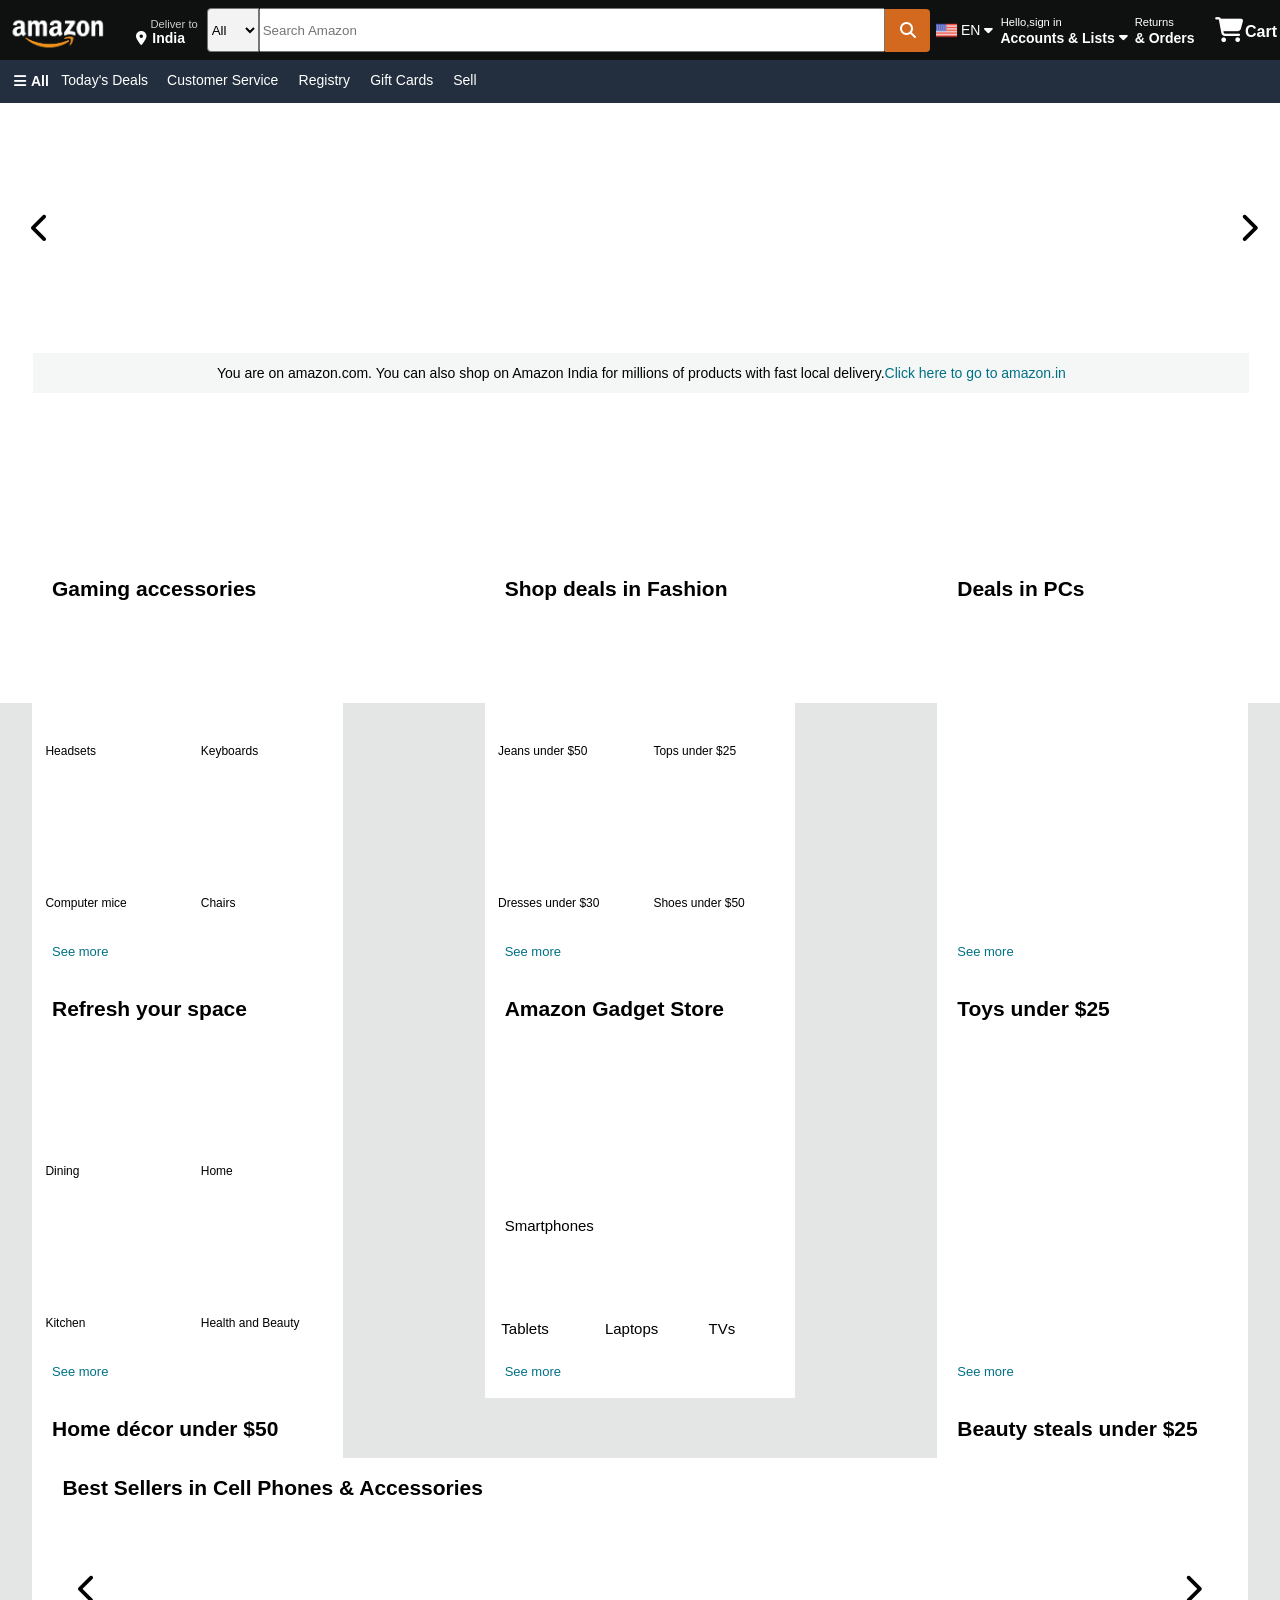
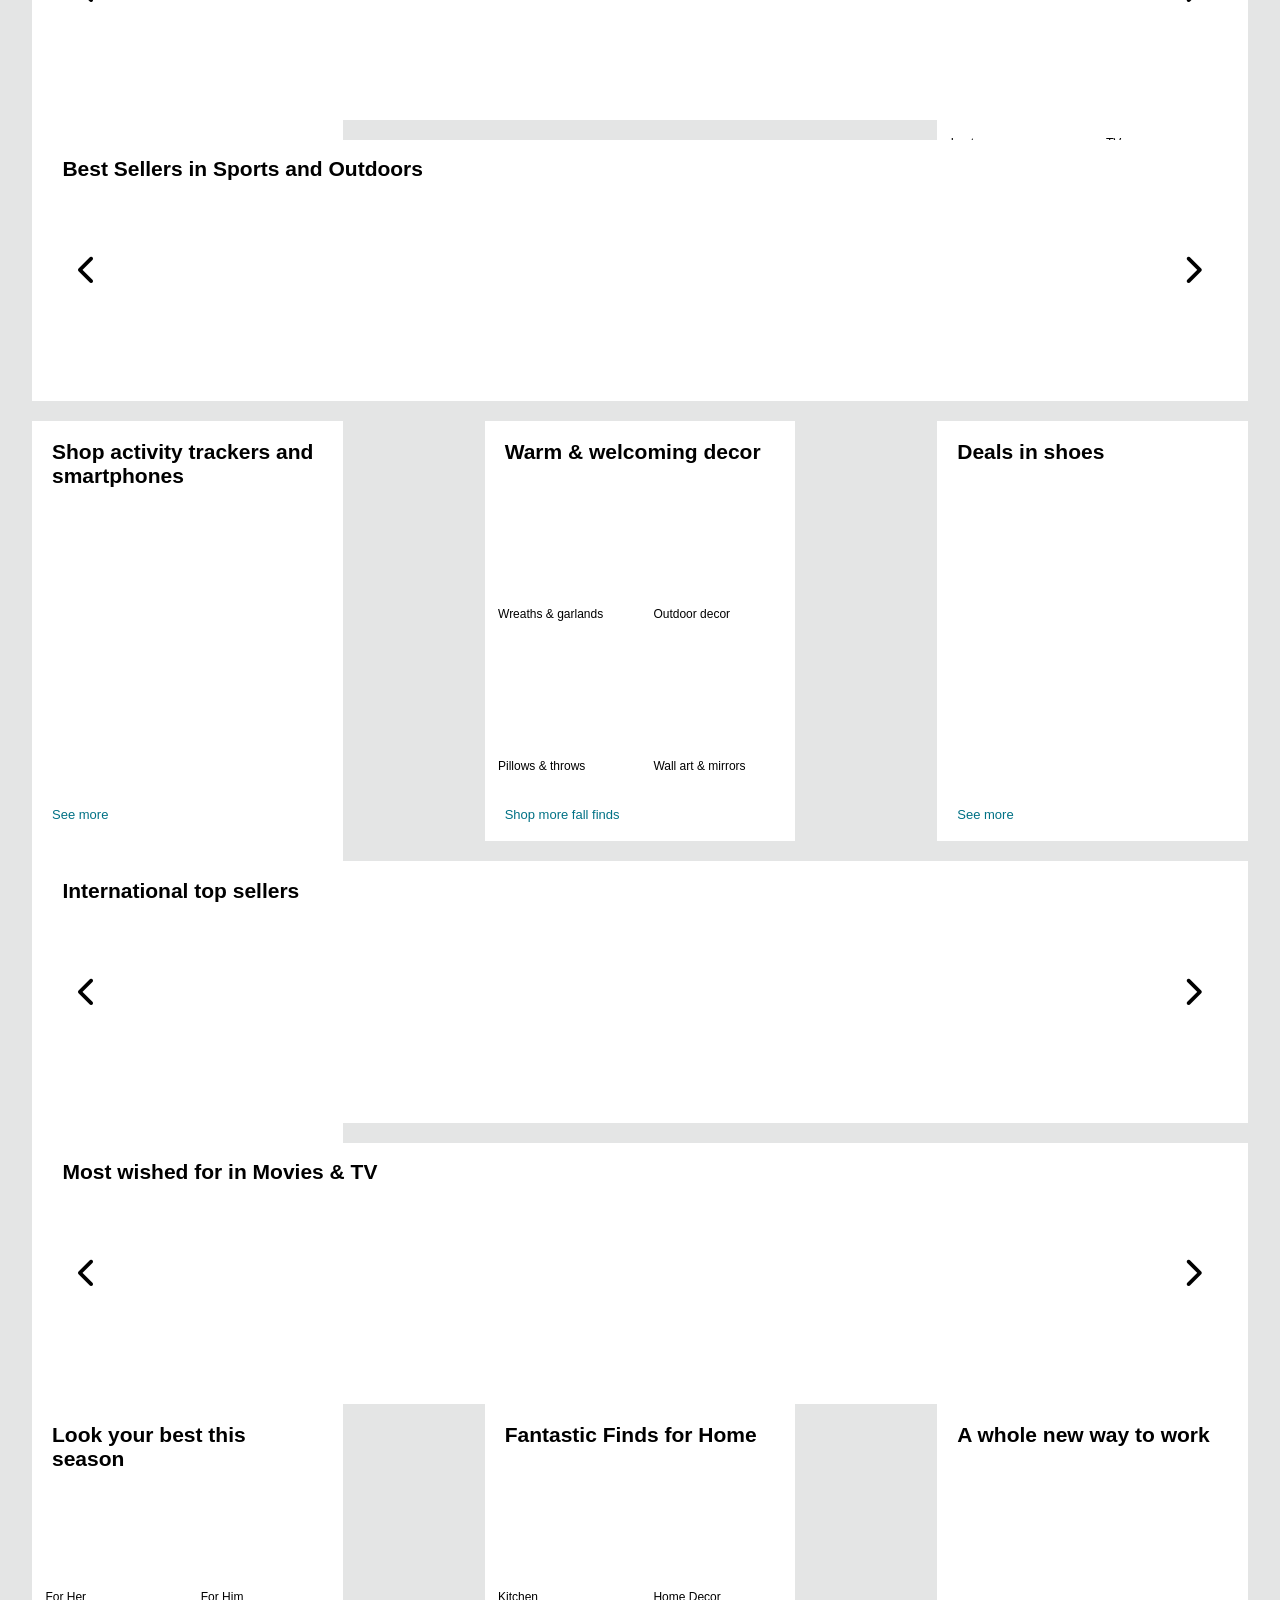
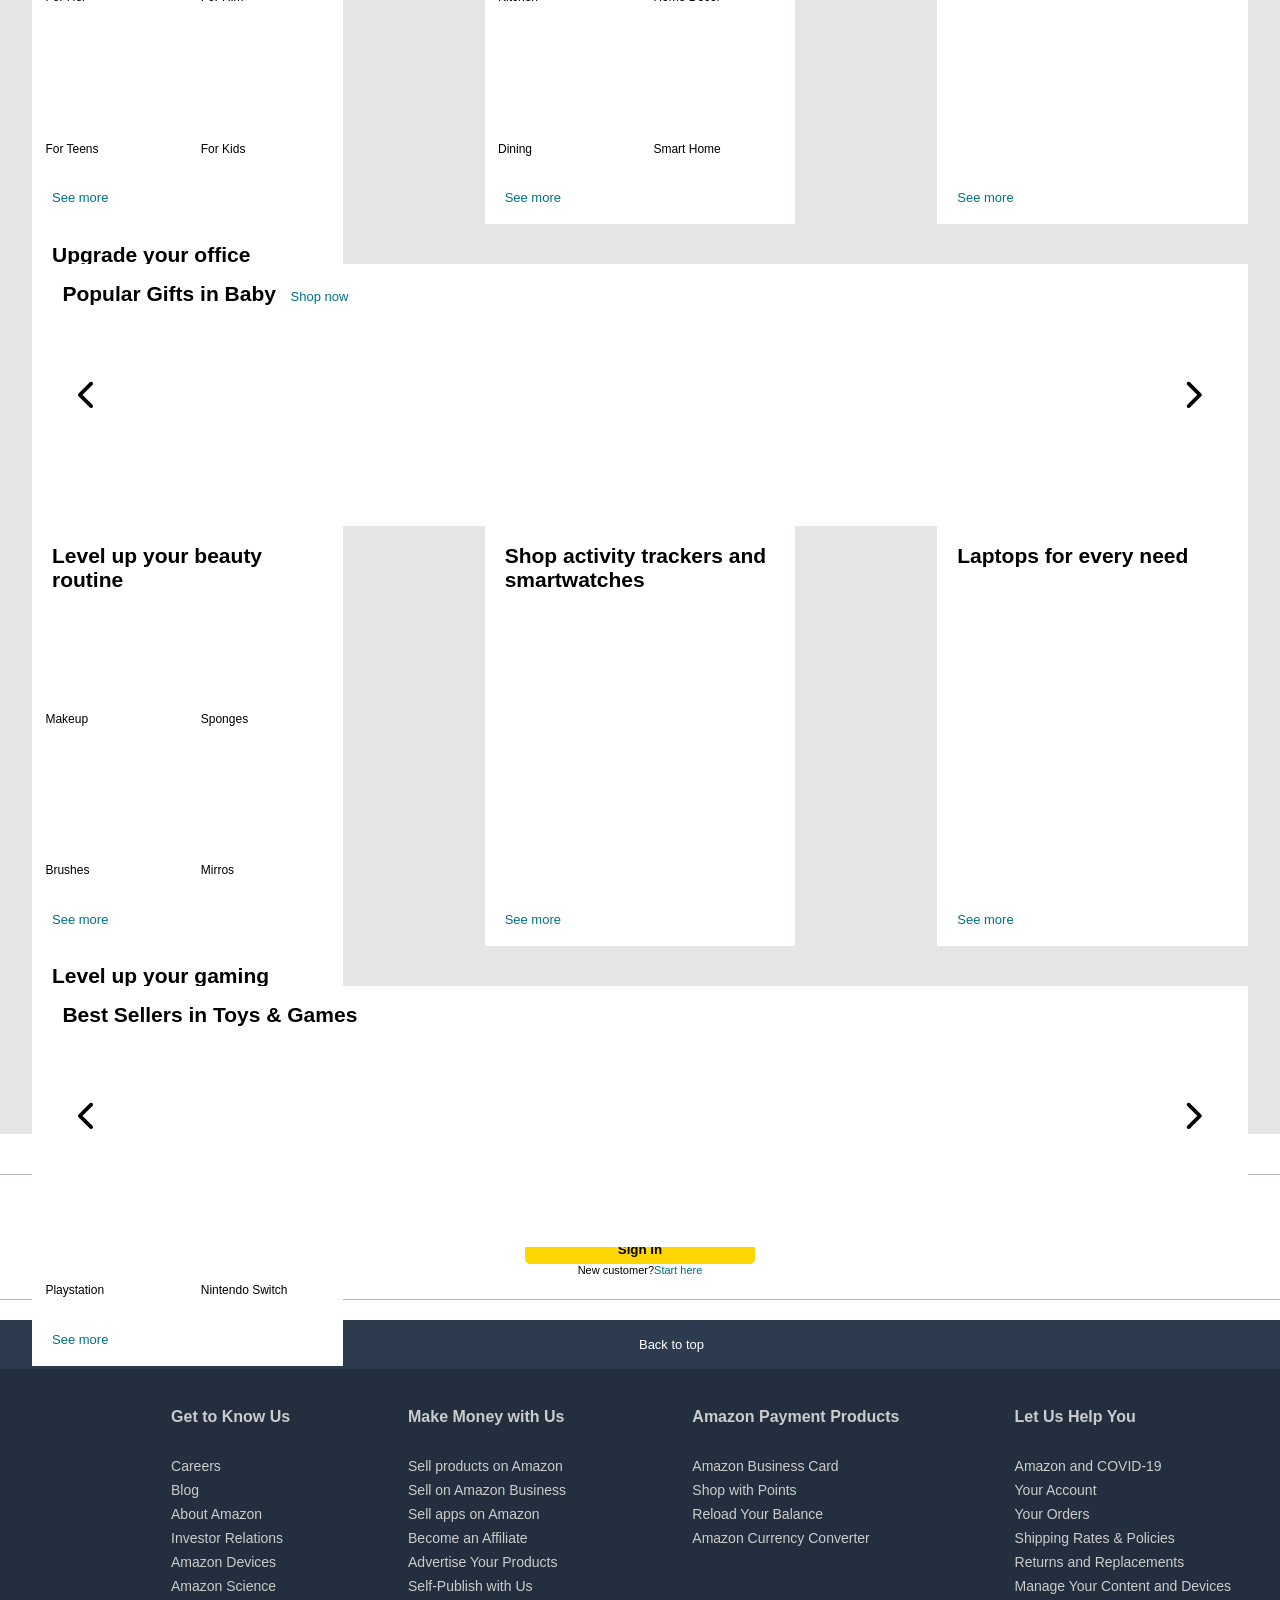
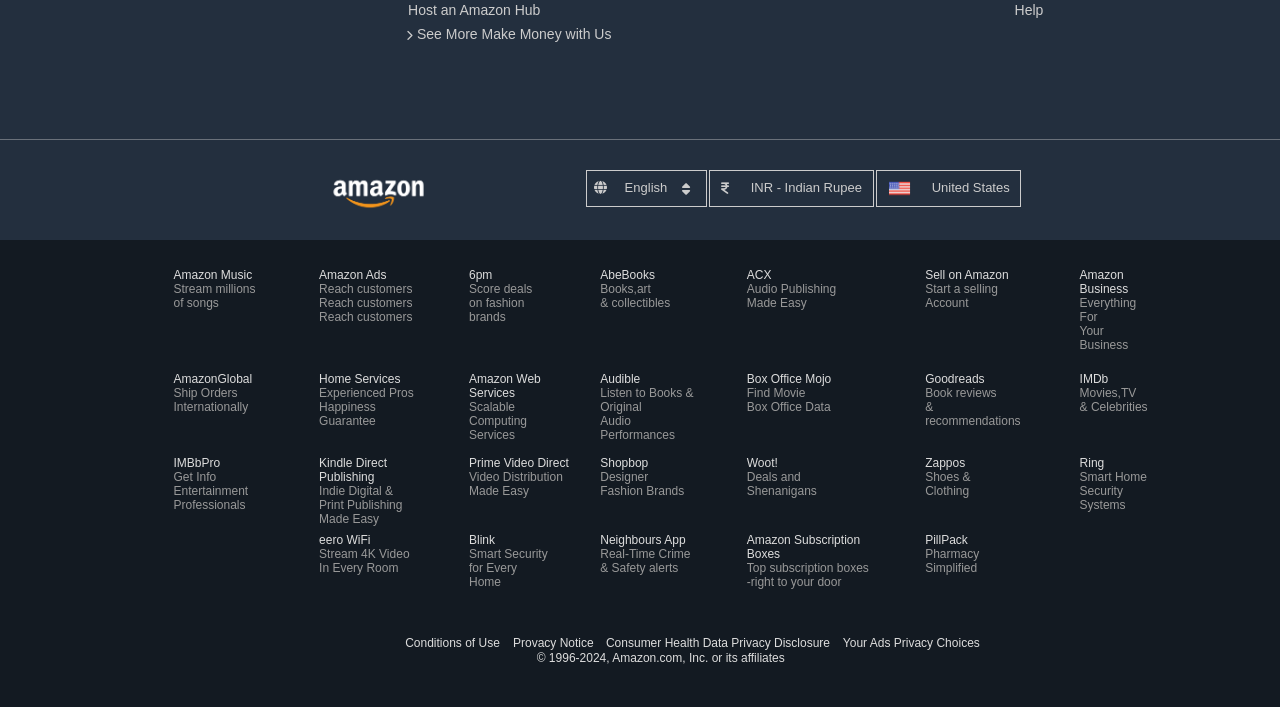
==== index.html @ 40ff7e22 "Add files via upload Try adding product images, of your choice based on the category for the CAROUSE" ====
<!DOCTYPE html>
<html lang="en">
<head>
    <meta charset="UTF-8">
    <meta name="viewport" content="width=device-width, initial-scale=1.0">
    <link rel="stylesheet" href="https://cdnjs.cloudflare.com/ajax/libs/font-awesome/6.5.2/css/all.min.css" integrity="sha512-SnH5WK+bZxgPHs44uWIX+LLJAJ9/2PkPKZ5QiAj6Ta86w+fsb2TkcmfRyVX3pBnMFcV7oQPJkl9QevSCWr3W6A==" crossorigin="anonymous" referrerpolicy="no-referrer" />
    <link rel = 'stylesheet' href = 'style.css'>
    <title>Amazon.com</title>
</head>
<body >

    <div class = navbar>
        <div class = 'nav-logo border'>
            <div class="logo"></div>
        </div>
        <div class="nav-location border">
            <div class="location">
                <div class="address1">
                    <p>Deliver to</p>
                </div>
                <div class="address2">
                    <i class="fa-solid fa-location-dot"></i>
                    <p id = 'ind'>India</p>
                </div>
            </div>
        </div>
        <div class="nav-search">
            <div class="nav-search-hover">
                <select>
                    <option>All</option>
                    <i class="fa-solid fa-caret-down"></i>
                </select>
                <input placeholder = 'Search Amazon'>
                <div class="search-icon">
                    <i class="fa-solid fa-magnifying-glass"></i>
                </div>        
            </div>
        </div>

        <div class="nav-tools">
                <div class="nav-line2 border">
                    <div class="US-flag"></div>
                    <p>EN</p>
                    <i class="fa-solid fa-caret-down"></i>
                </div>
        </div>

        <div class="nav-link-account border">
            <div class="nav-link-accountline1">Hello,sign in</div>
            <div class="nav-link-accountline2">
                <p id = 'account'>Accounts & Lists</p>
                <i class="fa-solid fa-caret-down"></i>
            </div>
        </div>
        <div class="nav-orders border">
            <div class="nav-orders-line1">Returns</div>
            <div class="nav-orders-line2">& Orders</div>
        </div>
        <div class="nav-cart border">
            <i class="fa-solid fa-cart-shopping"></i>
            <div class="nav-cart-line2">Cart</div>
        </div>
    </div>
    <div class="nav-shop">
        <div class="nav-main"></div>
        <div class="nav-hamburger-menu border">
            <i class="fa-solid fa-bars" style="color: #ffffff;"></i>
            <p id = 'hamburger-all'>All</p>
        </div>
        <div class="nav-xshop">
            <div class="nav-a border">Today's Deals</div>
            <div class="nav-a1 border">Customer Service</div>
            <div class="nav-a2 border">Registry</div>
            <div class="nav-a3 border">Gift Cards</div>
            <div class="nav-a4 border">Sell</div>
        </div>
    </div>
    <div class="cover-image">
        <div class="next-previous-icon">
            <div class="a-carousel-goto-prevpage">
                <i class="fa-solid fa-chevron-left"></i>
            </div>
            <div class="a-carousel-goto-nextpage">
                <i class="fa-solid fa-chevron-right"></i>
            </div>
        </div>
        <div class="desktop-banner">
            <p>You are on amazon.com. You can also shop on Amazon India for millions of products with fast local delivery. </p> <a>Click here to go to amazon.in</a>
        </div>
    </div>
    <div class="body-color"></div>
    <div class="gw-layout">

<!-- gw-card-layout -->

        <div class="gw-card-layout">
            <div class="card-instance">
                <div class="box-heading">Gaming accessories</div>
                <div class="card-pictures-combo">
                    <div class="card-pic-combo">
                        <div class="card1-A-pic1"></div>
                        <p class = 'pic-size'>Headsets</p>
                    </div>
                    <div class="card-pic-combo">
                        <div class="card1-A-pic2"></div>
                        <p class = 'pic-size'>Keyboards</p>
                    </div>
                    <div class="card-pic-combo">
                        <div class="card1-A-pic3"></div>
                        <p class = 'pic-size'>Computer mice</p>
                    </div>
                    <div class="card-pic-combo">
                        <div class="card1-A-pic4"></div>
                        <p class = 'pic-size'>Chairs</p>
                    </div>
                </div>
                <a class = 'shop-now'>See more</a>
            </div>
            <div class="card-instance">
                <div class="box-heading">Shop deals in Fashion</div>
                <div class="card-pictures-combo">
                    <div class="card-pic-combo">
                        <div class="card1-B-pic1"></div>
                        <p class='pic-size'>Jeans under $50</p>
                    </div>
                    <div class="card-pic-combo">
                        <div class="card1-B-pic2"></div>
                        <p class='pic-size'>Tops under $25</p>
                    </div>
                    <div class="card-pic-combo">
                        <div class="card1-B-pic3"></div>
                        <p class='pic-size'>Dresses under $30</p>
                    </div>
                    <div class="card-pic-combo">
                        <div class="card1-B-pic4"></div>
                        <p class='pic-size'>Shoes under $50</p>
                    </div>
                </div>
                <a class = 'shop-now'>See more</a>
            </div>
            <div class="card-instance">
                <div class="box-heading">Deals in PCs</div>
                <div class="card1-C-pic"></div>
                <a class = 'shop-now'>See more</a>
            </div>
            <div class="card-instance">
                <div class="box-heading">Refresh your space</div>
                <div class="card-pictures-combo">
                    <div class="card-pic-combo">
                        <div class="card1-D-pic1"></div>
                        <p class = 'pic-size'>Dining</p>
                    </div>
                    <div class="card-pic-combo">
                        <div class="card1-D-pic2"></div>
                        <p class = 'pic-size'>Home</p>
                    </div>
                    <div class="card-pic-combo">
                        <div class="card1-D-pic3"></div>
                        <p class = 'pic-size'>Kitchen</p>
                    </div>
                    <div class="card-pic-combo">
                        <div class="card1-D-pic4"></div>
                        <p class = 'pic-size'>Health and Beauty</p>
                    </div>
                </div>
                <a class = 'shop-now'>See more</a>
            </div>
            <div class="card-instance">
                <div class="box-heading">Amazon Gadget Store</div>
                <div class="card-pictures-combo">
                    <div class="card-pic-combo-S">
                        <div class="card1-E-pic1"></div>
                        <p style="font-size: 15px;">Smartphones</p>
                    </div>
                    <div class="card-pic-combo-s">
                        <div class="card1-E-pic2"></div>
                        <p style="font-size: 15px;">Tablets</p>
                    </div>
                    <div class="card-pic-combo-s">
                        <div class="card1-E-pic3"></div>
                        <p style="font-size: 15px;">Laptops</p>
                    </div>
                    <div class="card-pic-combo-s">
                        <div class="card1-E-pic4"></div>
                        <p style="font-size: 15px;">TVs</p>
                    </div>
                </div>
                <a class = 'shop-now'>See more</a>
            </div>
            <div class="card-instance">
                <div class="box-heading">Toys under $25</div>
                <div class="card1-F-pic"></div>
                <a class = 'shop-now'>See more</a>
            </div>
            <div class="card-instance">
                <div class="box-heading">Home décor under $50</div>
                <div class="card1-G-pic"></div>
                <a class = 'shop-now'>See more</a>
            </div>
            <div class="card-instance">
                <div class="box-heading">Beauty steals under $25</div>
                <div class="card-pictures-combo">
                    <div class="card-pic-combo">
                        <div class="card1-H-pic1"></div>
                        <p class = 'pic-size'>Smartphones</p>
                    </div>
                    <div class="card-pic-combo">
                        <div class="card1-H-pic2"></div>
                        <p class = 'pic-size'>Tablets</p>
                    </div>
                    <div class="card-pic-combo">
                        <div class="card1-H-pic3"></div>
                        <p class = 'pic-size'>Laptops</p>
                    </div>
                    <div class="card-pic-combo">
                        <div class="card1-H-pic4"></div>
                        <p class = 'pic-size'>TVs</p>
                    </div>
                </div>
                <a class = 'shop-now'>See more</a>
            </div>
        </div>
<!-- carousel-1 -->
        <div class="carousel-spacing">
            <div class="carousel">
                <i class="carousel-left fa-solid fa-chevron-left"></i>
                <i class="carousel-right fa-solid fa-chevron-right"></i>
                <div class="carousel-topic">Best Sellers in Cell Phones & Accessories</div>
                <div class="carousel-options">
                    <div class="c1-prod1"></div>
                    <div class="c1-prod2"></div>
                    <div class="c1-prod3"></div>
                    <div class="c1-prod4"></div>
                    <div class="c1-prod5"></div>
                </div>
            </div>
        </div>
<!-- carousel-2 -->
        <div class="carousel-spacing">
            <div class="carousel">
                <i class="carousel-left fa-solid fa-chevron-left"></i>
                <i class="carousel-right fa-solid fa-chevron-right"></i>
                <div class="carousel-topic">Best Sellers in Sports and Outdoors</div>
                <div class="carousel-options">
                    <div class="c2-prod1"></div>
                    <div class="c2-prod2"></div>
                    <div class="c2-prod3"></div>
                    <div class="c2-prod4"></div>
                    <div class="c2-prod5"></div>
                </div>
            </div>
        </div>
<!-- gw2-card-layout -->
        <div class="gw2-card-layout">
            <div class="card-instance">
                <div class="box-heading">Shop activity trackers and smartphones</div>
                <div class="card2-A-pic"></div>
                <a class = 'shop-now'>See more</a>
            </div>
            <div class="card-instance">
                <div class="box-heading">Warm & welcoming decor</div>
                <div class="card-pictures-combo">
                    <div class="card-pic-combo">
                        <div class="card2-B-pic1"></div>
                        <p class='pic-size'>Wreaths & garlands</p>
                    </div>
                    <div class="card-pic-combo">
                        <div class="card2-B-pic2"></div>
                        <p class='pic-size'>Outdoor decor</p>
                    </div>
                    <div class="card-pic-combo">
                        <div class="card2-B-pic3"></div>
                        <p class='pic-size'>Pillows & throws</p>
                    </div>
                    <div class="card-pic-combo">
                        <div class="card2-B-pic4"></div>
                        <p class='pic-size'>Wall art & mirrors</p>
                    </div>
                </div>
                <a class = 'shop-now'>Shop more fall finds</a>
            </div>
            <div class="card-instance">
                <div class="box-heading">Deals in shoes</div>
                <div class="card2-C-pic"></div>
                <a class = 'shop-now'>See more</a>
            </div>
            <div class="card-instance">
                <div class="box-heading">Gaming merchandise</div>
                <div class="card-pictures-combo">
                    <div class="card-pic-combo">
                        <div class="card2-D-pic1"></div>
                        <p class = 'pic-size'>Apparel</p>
                    </div>
                    <div class="card-pic-combo">
                        <div class="card2-D-pic2"></div>
                        <p class = 'pic-size'>Hats</p>
                    </div>
                    <div class="card-pic-combo">
                        <div class="card2-D-pic3"></div>
                        <p class = 'pic-size'>Action Figures</p>
                    </div>
                    <div class="card-pic-combo">
                        <div class="card2-D-pic4"></div>
                        <p class = 'pic-size'>Mugs</p>
                    </div>
                </div>
                <a class = 'shop-now'>See more</a>
            </div>
        </div>
<!-- carousel-3 -->
        <div class="carousel-s-spacing">
            <div class="carousel">
                <i class="carousel-left fa-solid fa-chevron-left"></i>
                <i class="carousel-right fa-solid fa-chevron-right"></i>
                <div class="carousel-topic">International top sellers</div>
                <div class="carousel-options">
                    <div class="c3-prod1"></div>
                    <div class="c3-prod2"></div>
                    <div class="c3-prod3"></div>
                    <div class="c3-prod4"></div>
                    <div class="c3-prod5"></div>
                </div>
            </div>
        </div>
<!-- carousel-4 -->
        <div class="carousel-s-spacing">
            <div class="carousel">
                <i class="carousel-left fa-solid fa-chevron-left"></i>
                <i class="carousel-right fa-solid fa-chevron-right"></i>
                <div class="carousel-topic">Most wished for in Movies & TV</div>
                <div class="carousel-options">
                    <div class="c4-prod1"></div>
                    <div class="c4-prod2"></div>
                    <div class="c4-prod3"></div>
                    <div class="c4-prod4"></div>
                    <div class="c4-prod5"></div>
                </div>
            </div>
        </div>
<!-- gw3-card-layout -->
        <div class="gw3-card-layout">
            <div class="card-instance">
                <div class="box-heading">Look your best this season</div>
                <div class="card-pictures-combo">
                    <div class="card-pic-combo">
                        <div class="card3-A-pic1"></div>
                        <p class='pic-size'>For Her</p>
                    </div>
                    <div class="card-pic-combo">
                        <div class="card3-A-pic2"></div>
                        <p class='pic-size'>For Him</p>
                    </div>
                    <div class="card-pic-combo">
                        <div class="card3-A-pic3"></div>
                        <p class='pic-size'>For Teens</p>
                    </div>
                    <div class="card-pic-combo">
                        <div class="card3-A-pic4"></div>
                        <p class='pic-size'>For Kids</p>
                    </div>
                </div>
                <a class = 'shop-now'>See more</a>
            </div>
            <div class="card-instance">
                <div class="box-heading">Fantastic Finds for Home</div>
                <div class="card-pictures-combo">
                    <div class="card-pic-combo">
                        <div class="card3-B-pic1"></div>
                        <p class='pic-size'>Kitchen</p>
                    </div>
                    <div class="card-pic-combo">
                        <div class="card3-B-pic2"></div>
                        <p class='pic-size'>Home Decor</p>
                    </div>
                    <div class="card-pic-combo">
                        <div class="card3-B-pic3"></div>
                        <p class='pic-size'>Dining</p>
                    </div>
                    <div class="card-pic-combo">
                        <div class="card3-B-pic4"></div>
                        <p class='pic-size'>Smart Home</p>
                    </div>
                </div>
                <a class = 'shop-now'>See more</a>
            </div>
            <div class="card-instance">
                <div class="box-heading">A whole new way to work</div>
                <div class="card3-C-pic"></div>
                <a class = 'shop-now'>See more</a>
            </div>
            <div class="card-instance">
                <div class="box-heading">Upgrade your office furniture</div>
                <div class="card3-D-pic"></div>
                <a class = 'shop-now'>See more</a>
            </div>
        </div>
<!-- carousel-5 -->
        <div class="carousel-s-spacing">
            <div class="carousel">
                <i class="carousel-left fa-solid fa-chevron-left"></i>
                <i class="carousel-right fa-solid fa-chevron-right"></i>
                <div class="carousel-topic">
                    <div class="carousel5-topic-combo">
                        <p>Popular Gifts in Baby</p>
                        <a>Shop now</a>
                    </div>
                </div>
                <div class="carousel-options">
                    <div class="c5-prod1"></div>
                    <div class="c5-prod2"></div>
                    <div class="c5-prod3"></div>
                    <div class="c5-prod4"></div>
                    <div class="c5-prod5"></div>
                </div>
            </div>
        </div>
<!-- gw4-card-layout -->
        <div class="gw4-card-layout">
            <div class="card-instance">
                <div class="box-heading">Level up your beauty routine</div>
                <div class="card-pictures-combo">
                    <div class="card-pic-combo">
                        <div class="card4-A-pic1"></div>
                        <p class='pic-size'>Makeup</p>
                    </div>
                    <div class="card-pic-combo">
                        <div class="card4-A-pic2"></div>
                        <p class='pic-size'>Sponges</p>
                    </div>
                    <div class="card-pic-combo">
                        <div class="card4-A-pic3"></div>
                        <p class='pic-size'>Brushes</p>
                    </div>
                    <div class="card-pic-combo">
                        <div class="card4-A-pic4"></div>
                        <p class='pic-size'>Mirros</p>
                    </div>
                </div>
                <a class = 'shop-now'>See more</a>
            </div>
            <div class="card-instance">
                <div class="box-heading">Shop activity trackers and smartwatches</div>
                <div class="card4-B-pic"></div>
                <a class = 'shop-now'>See more</a>
            </div>
            <div class="card-instance">
                <div class="box-heading">Laptops for every need</div>
                <div class="card4-C-pic"></div>
                <a class = 'shop-now'>See more</a>
            </div>
            <div class="card-instance">
                <div class="box-heading">Level up your gaming</div>
                <div class="card-pictures-combo">
                    <div class="card-pic-combo">
                        <div class="card4-D-pic1"></div>
                        <p class='pic-size'>PC Gaming</p>
                    </div>
                    <div class="card-pic-combo">
                        <div class="card4-D-pic2"></div>
                        <p class='pic-size'>Xbox</p>
                    </div>
                    <div class="card-pic-combo">
                        <div class="card4-D-pic3"></div>
                        <p class='pic-size'>Playstation</p>
                    </div>
                    <div class="card-pic-combo">
                        <div class="card4-D-pic4"></div>
                        <p class='pic-size'>Nintendo Switch</p>
                    </div>
                </div>
                <a class = 'shop-now'>See more</a>
            </div>
        </div>
<!-- carousel-6 -->
        <div class="carousel-s-spacing">
            <div class="carousel">
                <i class="carousel-left fa-solid fa-chevron-left"></i>
                <i class="carousel-right fa-solid fa-chevron-right"></i>
                <div class="carousel-topic">Best Sellers in Toys & Games</div>
                <div class="carousel-options">
                    <div class="c6-prod1"></div>
                    <div class="c6-prod2"></div>
                    <div class="c6-prod3"></div>
                    <div class="c6-prod4"></div>
                    <div class="c6-prod5"></div>
                </div>
            </div>
        </div>
    </div>
    <div class="rhf-top-block"></div>
    <div class="rhf-frame">
        <div class="rhf-border">
            <div class="rhf-shoveler"></div>
            <div class="rhf-sign-in-button">
                <p class="rhf-sign-in-title">See personalized recommendations</p>
                <button class = 'rhf-button'>Sign in</button>
                <div class="rhf-sign-in-tooltip">
                    <p>New customer?</p>
                    <a>Start here</a>
                </div>
            </div>
        </div>
    </div>
    <div class="nav-footer">
        <div class="navFooterBackToTopText">Back to top</div>
        <div class="nav-guide-information">
            <div class="navFooterLinkCol" style = "width:137px; height:291.56px;">
                <div class="navFooterColHead">Get to Know Us</div>
                <ul class="nav-guide-list">  
                    <p id = 'nav-guide'>Careers</p>
                    <p id = 'nav-guide'>Blog</p>
                    <p id = 'nav-guide'>About Amazon</p>
                    <p id = 'nav-guide'>Investor Relations</p>
                    <p id = 'nav-guide'>Amazon Devices</p>
                    <p id = 'nav-guide'>Amazon Science</p>
                </ul>
            </div>
            <div class="navFooterColSpacerInner"></div>
            <div class="navFooterLinkCol" style="width:184.31px; height:291.56px;">
                <div class="navFooterColHead">Make Money with Us</div>
                <ul class = "nav-guide-list">
                    <p id = 'nav-guide'>Sell products on Amazon</p>
                    <p id = 'nav-guide'>Sell on Amazon Business</p>
                    <p id = 'nav-guide'>Sell apps on Amazon</p>
                    <p id = 'nav-guide'>Become an Affiliate</p>
                    <p id = 'nav-guide'>Advertise Your Products</p>
                    <p id = 'nav-guide'>Self-Publish with Us</p>
                    <p id = 'nav-guide'>Host an Amazon Hub</p>
                    <p id = 'nav-guide' style="position: relative;right: 2px;"><i class="fa-solid fa-chevron-right" style="font-size: 10.5px;"></i> See More Make Money with Us</p>
                </ul>
            </div>
            <div class="navFooterColSpacerInner"></div>
            <div class="navFooterLinkCol" style="width:222.22px; height:291.56px;">
                <div class="navFooterColHead">Amazon Payment Products</div>
                <ul class = "nav-guide-list">
                    <p id = 'nav-guide'>Amazon Business Card</p>
                    <p id = 'nav-guide'>Shop with Points</p>
                    <p id = 'nav-guide'>Reload Your Balance</p>
                    <p id = 'nav-guide'>Amazon Currency Converter</p>
                </ul>
            </div>
            <div class="navFooterColSpacerInner"></div>
            <div class="navFooterLinkCol" style="width:157.41px; height:291.56px;">
                <div class="navFooterColHead">Let Us Help You</div>
                <ul class = "nav-guide-list">
                    <p id = 'nav-guide'>Amazon and COVID-19</p>
                    <p id = 'nav-guide'>Your Account</p>
                    <p id = 'nav-guide'>Your Orders</p>
                    <p id = 'nav-guide'>Shipping Rates & Policies</p>
                    <p id = 'nav-guide'>Returns and Replacements</p>
                    <p id = 'nav-guide'>Manage Your Content and Devices</p>
                    <p id = 'nav-guide'>Help</p>
                </ul>
            </div>
        </div>
        <div class="navFooterLinkLine">
            <div class="navFooterLinkLine-main">
                <div class = 'nav-logo border'>
                    <div class="logo"></div>
                </div>
                <div class="navFooterLinkLine-combo">
                    <a id = "icp-touch-link-language" style="width: 118.95px;">
                        <i class="fa-solid fa-globe" style="width: 15px; height: 15px;"></i>
                        <p style="width: fit-content;height: 18px;">English</p>
                        <i class="fa-solid fa-sort" style="width: 15.59px; height: 12px;"></i>
                    </a>
                    <a id = "icp-touch-link-cop" style="width: 163.02px;">
                        <i class="fa-solid fa-indian-rupee-sign" style="width: 8.13px; height: 14px;"></i>
                        <p style="width: fit-content; height: 18px;">INR - Indian Rupee</p>
                    </a>
                    <a id = "icp-touch-link-country" style="width: 143.38px;">
                        <div class="US-flag"></div>
                        <p style="width: fit-content; height: 18px;">United States</p>
                    </a>
                </div>
            </div> 
        </div>
        <div class="nav-footer-desc-line">
            <div class="navFooterMoreOnAmazon">
                <table>

                    <tr>
                        <a><td class="navFooterDescItem" style="width: 115.3px; height: 80.95;">
                            
                                <p id = navDescItem-title>Amazon Music</p>
                                <p id = navDescItem-text>Stream millions<br>of songs</p>
                            
                        </a></td> 
                        <td style="width: 30px; height:54.58px"></td>                    
                        <a><td class="navFooterDescItem" style="width: 121.17px; height:80.95px;">
                          
                                <p id = navDescItem-title>Amazon Ads</p>
                                <p id = navDescItem-text>Reach customers<br>Reach customers<br>Reach customers</p>

                        </a></td>  
                        <td style="width: 30px; height:54.58px"></td> 
                        <a><td class="navFooterDescItem" style="width: 102.52px; height: 80.95px;">

                                <p id = navDescItem-title>6pm</p>
                                <p id = navDescItem-text>Score deals<br>on fashion<br>brands</p>
                            
                        </a></td>
                        <td style="width: 30px; height:54.58px"></td>
                        <a><td class="navFooterDescItem" style="width: 117.77px; height: 80.95px;">

                            <p id = navDescItem-title>AbeBooks</p>
                            <p id = navDescItem-text>Books,art<br>& collectibles</p>
                        
                        </a></td>
                        <td style="width: 30px; height:54.58px"></td>
                        <a><td class="navFooterDescItem" style="width: 147.69px; height: 80.95px;">

                            <p id = navDescItem-title>ACX</p>
                            <p id = navDescItem-text>Audio Publishing<br>Made Easy</p>
                        
                        </a></td>
                        <td style="width: 30px; height:54.58px"></td>
                        <a><td class="navFooterDescItem" style="width: 125.61px; height: 80.95px;">

                            <p id = navDescItem-title>Sell on Amazon</p>
                            <p id = navDescItem-text>Start a selling<br>Account</p>
                        
                        </a></td>
                        <td style="width: 30px; height:54.58px"></td>
                        <a><td class="navFooterDescItem" style="width: 89.95px; height: 80.95px;">

                            <p id = navDescItem-title>Amazon Business</p>
                            <p id = navDescItem-text>Everything<br>For<br>Your<br>Business</p>
                        
                        </a></td>
                    </tr>

                    <tr style="width: 1000px; height:5.59px"></tr>

                    <tr>
                        <a><td class="navFooterDescItem" style="width: 115.3px; height: 67.77px;">

                            <p id = navDescItem-title>AmazonGlobal</p>
                            <p id = navDescItem-text>Ship Orders<br>Internationally</p>
                        
                        </a></td>
                        <td style="width: 30px; height:67.77px"></td>
                        <a><td class="navFooterDescItem" style="width: 121.17px; height: 67.77px;">

                            <p id = navDescItem-title>Home Services</p>
                            <p id = navDescItem-text>Experienced Pros<br>Happiness<br>Guarantee</p>
                        
                        </a></td>
                        <td style="width: 30px; height:67.77px"></td>
                        <a><td class="navFooterDescItem" style="width: 102.52px; height: 67.77px;">

                            <p id = navDescItem-title>Amazon Web<br>Services</p>
                            <p id = navDescItem-text>Scalable<br>Computing<br>Services</p>
                        
                        </a></td>
                        <td style="width: 30px; height:67.77px"></td>
                        <a><td class="navFooterDescItem" style="width: 117.77px; height: 67.77px;">

                            <p id = navDescItem-title>Audible</p>
                            <p id = navDescItem-text>Listen to Books &<br>Original<br>Audio<br>Performances</p>
                        
                        </a></td>
                        <td style="width: 30px; height:67.77px"></td>
                        <a><td class="navFooterDescItem" style="width: 147.69px; height: 67.77px;">

                            <p id = navDescItem-title>Box Office Mojo</p>
                            <p id = navDescItem-text>Find Movie<br>Box Office Data</p>
                        
                        </a></td>
                        <td style="width: 30px; height:67.77px"></td>
                        <a><td class="navFooterDescItem" style="width: 125.61px; height: 67.77px;">

                            <p id = navDescItem-title>Goodreads</p>
                            <p id = navDescItem-text>Book reviews<br>&<br>recommendations</p>
                        
                        </a></td>
                        <td style="width: 30px; height:67.77px"></td>
                        <a><td class="navFooterDescItem" style="width: 89.65px; height: 67.77px;">

                            <p id = navDescItem-title>IMDb</p>
                            <p id = navDescItem-text>Movies,TV<br>& Celebrities</p>
                        
                        </a></td>
                    </tr>

                    <tr>
                        <a><td class="navFooterDescItem" style="width: 115.3px; height: 67.77px;">

                            <p id = navDescItem-title>IMBbPro</p>
                            <p id = navDescItem-text>Get Info<br>Entertainment<br>Professionals</p>
                        
                        </a></td>
                        <td style="width: 30px; height:67.77px"></td>
                        <a><td class="navFooterDescItem" style="width: 121.17px; height: 67.77px;">

                            <p id = navDescItem-title>Kindle Direct<br>Publishing</p>
                            <p id = navDescItem-text>Indie Digital &<br>Print Publishing<br>Made Easy</p>
                        
                        </a></td>
                        <td style="width: 30px; height:67.77px"></td>
                        <a><td class="navFooterDescItem" style="width: 102.52px; height: 67.77px;">

                            <p id = navDescItem-title>Prime Video Direct</p>
                            <p id = navDescItem-text>Video Distribution<br>Made Easy</p>
                        
                        </a></td>
                        <td style="width: 30px; height:67.77px"></td>
                        <a><td class="navFooterDescItem" style="width: 117.77px; height: 67.77px;">

                            <p id = navDescItem-title>Shopbop</p>
                            <p id = navDescItem-text>Designer<br>Fashion Brands</p>
                        
                        </a></td>
                        <td style="width: 30px; height:67.77px"></td>
                        <a><td class="navFooterDescItem" style="width: 149.69px; height: 67.77px;">

                            <p id = navDescItem-title>Woot!</p>
                            <p id = navDescItem-text>Deals and<br>Shenanigans</p>
                        
                        </a></td>
                        <td style="width: 30px; height:67.77px"></td>
                        <a><td class="navFooterDescItem" style="width: 125.61px; height: 67.77px;">

                            <p id = navDescItem-title>Zappos</p>
                            <p id = navDescItem-text>Shoes &<br>Clothing</p>
                        
                        </a></td>
                        <td style="width: 30px; height:67.77px"></td>
                        <a><td class="navFooterDescItem" style="width:89.95px; height: 67.77px;">

                            <p id = navDescItem-title>Ring</p>
                            <p id = navDescItem-text>Smart Home<br>Security<br>Systems</p>
                        
                        </a></td>
                    </tr>

                    <tr>
                        <td style="width:115.3px; height: 54.68px;"></td>
                        <td style="width:30px; height: 54.68px;"></td>
                        <a><td class="navFooterDescItem" style="width:px; height: 54.68px;">

                            <p id = navDescItem-title>eero WiFi</p>
                            <p id = navDescItem-text>Stream 4K Video<br>In Every Room</p>
                        
                        </a></td>
                        <td style="width:30px; height: 54.68px;"></td>
                        <a><td class="navFooterDescItem" style="width:102.52px; height: 54.68px;">

                            <p id = navDescItem-title>Blink</p>
                            <p id = navDescItem-text>Smart Security<br>for Every<br>Home</p>
                        
                        </a></td>
                        <td style="width:30px; height: 54.68px;"></td>
                        <a><td class="navFooterDescItem" style="width:117.77px; height: 54.68px;">

                            <p id = navDescItem-title>Neighbours App</p>
                            <p id = navDescItem-text>Real-Time Crime<br>& Safety alerts</p>
                        
                        </a></td>
                        <td style="width:30px; height: 54.68px;"></td>
                        <a><td class="navFooterDescItem" style="width:147.69px; height: 54.68px;">

                            <p id = navDescItem-title>Amazon Subscription<br>Boxes</p>
                            <p id = navDescItem-text>Top subscription boxes<br>-right to your door</p>
                        
                        </a></td>
                        <td style="width:30px; height: 54.68px;"></td>
                        <a><td class="navFooterDescItem" style="width:125.61px; height: 54.68px;">

                            <p id = navDescItem-title>PillPack</p>
                            <p id = navDescItem-text>Pharmacy<br>Simplified</p>
                        
                        </a></td>
                        <td style="width:30px; height: 54.68px;"></td>
                        <td style="width:9.95px; height: 54.68px;"></td>
                    </tr>

                </table>
            </div>
        </div>
        <div class="nav-footer-copyright">
            <ul>
                <a style="width:110.41px; height: 15px;">Conditions of Use</a>
                <a style="width:91.34px; height: 15px;">Provacy Notice</a>
                <a style="width:237.94px; height: 15px;">Consumer Health Data Privacy Disclosure</a>
                <a style="width:148.77px; height: 15px;">Your Ads Privacy Choices</a>
            </ul>
            <p style="width:269.64px; height: 18px;">© 1996-2024, Amazon.com, Inc. or its affiliates</p>
        </div>
    </div>

</body>
</html>
---- style.css ----
*{
    margin:0px;
    border:border-box;
    font-family:Arial, Helvetica, sans-serif;
}
.body-color{
    height:3630.5px;
    width:100%;
    background-color:#bbbfbf;
    opacity:40%;   
}
.navbar{
    width:100%;
    height: 60px;
    background-color: #0f1111;
    color:white;
    display:flex;
    align-items:center;
    justify-content: space-around;
}
.nav-logo{
    height:56px;
    width:113px;
}
.logo{
    height:50px;
    width:113;
    background-size: cover;
    background-image: url('amazon_logo.png');
}
.border{
    border:1px solid transparent;
}
.border:hover{
    border:0.1rem solid white;
}
.nav-location{
    width:90.64px;
    height:56px;
    display: flex;
    justify-content: center;
}
.location{
    width:84.64px;
    height:60px;
    display: flex;
    justify-content: center;
    align-items: center;
    flex-direction: column;
}
.address1{
    font-size:0.70rem;
    color:#CCCCCC;
    margin-left: 27px; 
}
.address2{
    font-size:14px;
    font-weight: bold;
    display:flex;
}
#ind{
    margin-left:5px;
}
.nav-search{
    width: 724.5px;
    height:60px;
    display: flex;
}
.nav-search-hover{
    align-self: center;
    height:44px;
    display:flex;
    align-items:center;
    flex-direction:row ;
}
.nav-search-hover:hover{
    border: 2px solid #d2691e;
    border-top-left-radius: 6.5px;
    border-bottom-left-radius: 6.5px;
    border-top-right-radius: 7px;
    border-bottom-right-radius: 7px;
}
input{
    height:38px;
    width:618.5px;
}
select{
    width:52px;
    background-color: #f3f3f3;
    height:44px;
    border-top-left-radius: 4px;
    border-bottom-left-radius: 4px;
}
.search-icon{
    width:45px;
    background-color:#d2691e;
    height:43px;
    display:flex;
    align-items: center;
    justify-content: center;
    border-top-right-radius: 4px;
    border-bottom-right-radius: 4px;
}
.nav-line2{
    display:flex;
    height:56px;
    width:65px;
    justify-content:space-evenly;
    align-items: center;
    font-size:14px;
}
.US-flag{
    height: 23px;
    width:23px;
    background-size: cover;
    background-image: url('icons8-usa-48.png');
}
.nav-link-account{
    height:56px;
    width: 135px;
    display:flex;
    flex-direction:column;
    align-items: center;
    justify-content: center;
}
.nav-link-accountline1{
    margin-left: 2.5px;
    width: 71px;
    height:14px;
    font-size: 0.7rem;
    align-self: flex-start;
}
.nav-link-accountline2{
    width:132px;
    height:15px;
    font-weight: bold;
    font-size:14px;
    display: flex;
    flex-direction: row;
    align-self: flex-start;
    justify-content: space-around;

}
.nav-orders{
    height:56px;
    width:77px;
    display:flex;
    flex-direction: column;
    align-content: center;
    justify-content: center;
}
.nav-orders-line1{
    height:14px;
    width:59px;
    font-size:0.7rem;
}
.nav-orders-line2{
    height:15px;
    width:60px;
    font-weight: bold;
    font-size:14px;
}
.nav-cart {
    width:66px;
    height:56px;
    display: flex;
    flex-direction: row;
    justify-content:space-evenly;
    align-items: center;
}
.fa-cart-shopping{
    font-size:25px;
}
.nav-cart-line2{
    height:15px;
    font-weight: bold;
}
.nav-shop{
    height:43px;
    width:100%;
    background-color: #232f3e;
    display: flex;
    flex-direction:row;
    font-size:14px;
    color:#FFFFFF;
    font-weight:500;
}
.nav-main{
    width:11px;
    height:40px;
}
.nav-hamburger-menu{
    height:40px;
    width:40.42px;
    display: flex;
    flex-direction:row;
    justify-content: center;
    justify-content:space-around;
    font-size:14px;
    font-weight:bold;
}
.fa-solid{
    align-self: center;
}
#hamburger-all{
    align-self:center;
}
.nav-xshop{
    width:1255.58px;
    height: 40px;
    flex-direction: row;
    display: flex;
    align-items: center;
}
.nav-a,.nav-a1,.nav-a2,.nav-a3,.nav-a4{
    height:40px;
    display: flex;
    justify-content: center;
    align-items: center;
}
.nav-a{
    width:102.81px;
}
.nav-a1{
    width:129.34px;
}
.nav-a2{ 
    width:69.8px;
}
.nav-a3{
    width:81px;
}
.nav-a4{
    width:41.38px;
}
.cover-image{
    height:600px;
    width:100%;
    background-size:cover;
    background-image: url('amazon-cover-page-image.jpg');
    position: relative;
}
.next-previous-icon{
    height:250px;
    width:100%;
    display: flex;
    flex-direction: row;
}
.a-carousel-goto-prevpage{
    width:80px;
    height:250px;
    align-content: center;
    display: flex;
    justify-content: center;
}
.a-carousel-goto-nextpage{
    width:80px;
    height:250px;
    display: flex;
    justify-content:center;
}
.a-carousel-goto-nextpage{
    position:absolute;
    left:94.4%;
}
.fa-chevron-left, .fa-chevron-right,#fa-bars{
    font-size:30px;
}
.desktop-banner{
    position:relative;
    left: 2.61%;
}
.desktop-banner{
    height:40px;
    width:95%;
    display: flex;
    justify-content: center;
    background-color: #FFFFFF;
    font-size:14px;
    align-items: center;
    background-color: #f5f6f6;
}
.desktop-banner a{
    color:#007185;
}
.gw-layout{
    width:100%;
    height:3890.5px; 
    position: absolute;
    top:62%;
}
.gw-layout{
    display: flex;
    justify-content: center;
    display:flex;
    justify-content: start;
    flex-direction: column;
    align-items: center;
}
.gw-card-layout{
    width:95%;
    height:900px;   
    display: flex;
    flex-wrap: wrap;
    justify-content: space-between;
}
.card-instance{
    height:420px;
    width:310.75px;
    display: flex;
    flex-direction: column;
    background-color: #FFFFFF;
    justify-content: center;
    align-items: center;
    justify-content: space-evenly;
}
.box-heading{
    height:27.3px;
    width:270.75px;
    font-size:21px;
    font-weight:bold;
    display: flex;
    justify-content:left;
}
.card-pictures-combo{
    width:210.750;
    height:303.703px;
    display: flex;
    flex-wrap: wrap;
    justify-content: space-around;
}
.pic-size{
    font-size:0.75rem;
    display: flex;
    justify-content: left;
}
.shop-now{
    color: #007185;
    font-size: 13px;
    display: flex;
    width:270.75px;
    justify-content:left;
}
.card-pic-combo{
    height:137.84px;
    width:128.58px;
    display: flex;
    flex-direction: column;
    justify-content: space-around;
}
.card1-A-pic1,.card1-A-pic2,.card1-A-pic3,.card1-A-pic4,.card1-B-pic1,.card1-B-pic2,.card1-B-pic3,.card1-B-pic4,
.card1-C-pic,.card1-D-pic1,.card1-D-pic2,.card1-D-pic3,.card1-D-pic4,.card1-F-pic,.card1-G-pic,.card1-H-pic1,.card1-H-pic2,
.card1-H-pic3,.card1-H-pic4,.card2-B-pic1,.card2-B-pic2,.card2-B-pic3,.card2-B-pic4,.card2-C-pic,.card2-D-pic1,
.card2-D-pic2,.card2-D-pic3,.card2-D-pic4,.card3-A-pic1,.card3-A-pic2,.card3-A-pic3,.card3-A-pic4,.card3-B-pic1,
.card3-B-pic2,.card3-B-pic3,.card3-B-pic4,.card4-A-pic1,.card4-A-pic2,.card4-A-pic3,.card4-A-pic4,.card4-D-pic1,
.card4-D-pic2,.card4-D-pic3,.card4-D-pic4{
    height: 115.84px;
    width:128.59px;
    background-size:cover;
}
.card1-C-pic,.card1-F-pic,.card1-G-pic,.card2-B-pic,.card2-C-pic,.card2-A-pic,.card3-C-pic,.card3-D-pic,.card4-B-pic,
.card4-C-pic{
    width:270.750px;
    height:303.703px;
    background-size: cover;
}
/* box-1 */
.card1-A-pic1{
    background-image: url('headset.jpg');
}
.card1-A-pic2{
    background-image: url('keyboard.jpg');
}
.card1-A-pic3{
    background-image: url('mouse.jpg');
}
.card1-A-pic4{
    background-image: url('chair.jpg');
}
/* box-2 */
.card1-B-pic1{
    background-image: url('jeans.jpg');
}
.card1-B-pic2{
    background-image: url('tops.jpg');
}
.card1-B-pic3{
    background-image: url('dresses.jpg');
}
.card1-B-pic4{
    background-image: url('shoes.jpg');
}
/* box-3 */
.card1-C-pic{
    background-image: url('pc-deals.jpg');
}
/* box-4 */
.card1-D-pic1{
    background-image: url('dining.jpg');
}
.card1-D-pic2{
    background-image: url('home.jpg');
}
.card1-D-pic3{
    background-image: url('sellers.jpg');
}
.card1-D-pic4{
    background-image: url('health-beauty.jpg');
}
/* box-5 */
.card-pic-combo-S{
    width:270.750px;
    height:193px;
    display: flex;
    flex-direction: column;
    justify-content: space-around;
}
.card-pic-combo-s,.card-pic-combo-s,.card-pic-combo-s{
    height:95px;
    width:70.17px;
    display: flex;
    flex-direction: column;
    justify-content: space-around;
}
.card1-E-pic1{
    width:270.75px;
    height:172.7px;
    background-size: cover;
}
.card1-E-pic2,.card1-E-pic3,.card1-E-pic4{
    width:70.17px;
    height:75px;
    background-size: cover;
}
.card1-E-pic1{
    background-image: url('smartphone.jpg');
}
.card1-E-pic2{
    background-image: url('tablet.jpg');
}
.card1-E-pic3{
    background-image: url('laptop.jpg');
}
.card1-E-pic4{
    background-image: url('tv.jpg');
}
/* box-6 */
.card1-F-pic{
    background-image: url('toy.jpg');
}
/* box-7 */
.card1-G-pic{
    background-image: url('beauty.jpg');
}
/* box-8 */
.card1-H-pic1{
    background-image: url('dress.jpg');
}
.card1-H-pic2{
    background-image: url('knits.jpg');
}
.card1-H-pic3{
    background-image: url('jackets.jpg');
}
.card1-H-pic4{
    background-image: url('jewelry.jpg');
}
/* carousel-1 */
.carousel-spacing{
    width:100%;
    height:281.5px;
    display:flex;
    justify-content:center;
}
.carousel-s-spacing{
    width:100%;
    height:281.5px;
    display:flex;
    justify-content:center;
    align-items: end;
}
.carousel{
    width:95%;
    height:261.5px;
    background-color: #FFFFFF;
    display: flex;
    flex-direction: column;
    justify-content: center;
    align-items: center;
}
.carousel-topic{
    height:26px;
    width:95%;
    font-size:21px;
    font-weight: bold;
}
.carousel-options{
    height:200px;
    width:95%;
    display: flex;
    justify-content: space-between;
}
.c1-prod1,.c1-prod2,.c1-prod3,.c1-prod4,.c1-prod5{
    height: 200px;
    width:19%;
    background-size: cover;
}
.carousel-left{
    position: absolute;
    height:100px;
    width: 45px;
    background-color: #FFFFFF;
    border: 1x solid transparent;
    border-top-right-radius: 10%;
    border-bottom-right-radius: 10%;
    left: 65px;
}
.carousel-left{
    display: flex;
    justify-content: center;
    align-items: center;
}
.carousel-right{
    position: absolute;
    height:100px;
    width: 45px;
    background-color: #FFFFFF;
    border: 1x solid transparent;
    border-top-left-radius: 10%;
    border-bottom-left-radius: 10%;
    right: 65px;
}
.carousel-right{
    display: flex;
    justify-content: center;
    align-items: center;
}
.c1-prod1{
    background-image: url('c1-phone-case.jpg');
}
.c1-prod2{
    background-image: url('c1-phone-case-2.jpg');
}
.c1-prod3{
    background-image: url('c1-phone-case-3.jpg');
}
.c1-prod4{
    background-image: url('c1-phone-case-4.jpg');
}
.c1-prod5{
    background-image: url('c1-phone-case-5.jpg');
}
/* carousel-2 */

.c2-prod1,.c2-prod2,.c2-prod3,.c2-prod4,.c2-prod5{
    height: 200px;
    width:100%;
    background-size: cover;
}
.c2-prod1{
    background-image: url('c2-sports-1.jpg');
}
.c2-prod2{
    background-image: url('c2-sports-2.jpg');
}
.c2-prod3{
    background-image: url('c2-sports-3.jpg');
}
.c2-prod4{
    background-image: url('c2-sports-4.jpg');
}
.c2-prod5{
    background-image: url('c2-sports-5.jpg');
}
/* .gw2-card-layout */

.gw2-card-layout{
    width:95%;
    height:420px;   
    display: flex;
    flex-wrap: wrap;
    justify-content: space-between;
    
}
/* 2box-1 */
.card2-A-pic{
    background-image: url('gw2-box1.jpg');
}
/* 2box-2 */
.card2-B-pic1{
    background-image: url('gw2-box2-1.jpg');
}
.card2-B-pic2{
    background-image: url('gw2-box2-2.jpg');
}
.card2-B-pic3{
    background-image: url('gw2-box2-3.jpg');
}
.card2-B-pic4{
    background-image: url('gw2-box2-4.jpg');
}
/* 2box-3 */
.card2-C-pic{
    background-image: url('gw2-box3.jpg');
}
/* 2box-4 */
.card2-D-pic1{
    background-image: url('gw2-box4-1.jpg');
}
.card2-D-pic2{
    background-image: url('gw2-box4-2.jpg');
}
.card2-D-pic3{
    background-image: url('gw2-box4-3.jpg');
}
.card2-D-pic4{
    background-image: url('gw2-box4-4.jpg');
}

/* carousel-3 */

.c3-prod1,.c3-prod2,.c3-prod3,.c3-prod4,.c3-prod5{
    height: 200px;
    width:19%;
    background-size: cover;
}
.c3-prod1{
    background-image: url('c3-international-1.jpg');
}
.c3-prod2{
    background-image: url('c3-international-2.jpg');
}
.c3-prod3{
    background-image: url('c3-international-3.jpg');
}
.c3-prod4{
    background-image: url('c3-international-4.jpg');
}
.c3-prod5{
    background-image: url('c3-international-5.jpg');
}

/* carousel-4 */

.c4-prod1,.c4-prod2,.c4-prod3,.c4-prod4,.c4-prod5{
    height: 200px;
    width:19%;
    background-size: cover;
}
.c4-prod1{
    background-image: url('c4-movies-1.jpg');
}
.c4-prod2{
    background-image: url('c4-movies-2.jpg');
}
.c4-prod3{
    background-image: url('c4-movies-3.jpg');
}
.c4-prod4{
    background-image: url('c4-movies-4.jpg');
}
.c4-prod5{
    background-image: url('c4-movies-5.jpg');
}
/* .gw3-card-layout */

.gw3-card-layout{
    width:95%;
    height:440px;   
    display: flex;
    flex-wrap: wrap;
    justify-content: space-between;
    align-items: end;
}
/* 3box-1 */
.card3-A-pic1{
    background-image: url('gw3-box1-1.jpg');
}
.card3-A-pic2{
    background-image: url('gw3-box1-2.jpg');
}
.card3-A-pic3{
    background-image: url('gw3-box1-3.jpg');
}
.card3-A-pic4{
    background-image: url('gw3-box1-4.jpg');
}
/* 3box-2 */
.card3-B-pic1{
    background-image: url('gw3-box2-1.jpg');
}
.card3-B-pic2{
    background-image: url('gw3-box2-2.jpg');
}
.card3-B-pic3{
    background-image: url('gw3-box2-3.jpg');
}
.card3-B-pic4{
    background-image: url('gw3-box2-4.jpg');
}
/* 3box-3 */
.card3-C-pic{
    background-image: url('gw3-box3.jpg');
}
/* 3box-4 */
.card3-D-pic{
    background-image: url('gw3-box4.jpg');
}
/* carousel-5 */
.carousel5-topic-combo{
    height:39px;
    width:286px;;
    display: flex;
    flex-direction: row;
    justify-content:space-between;
}
.carousel5-topic-combo a{
    height:22px;
    font-size: 13px;
    color: #007185;
    font-weight:lighter ;
    display: flex;
    justify-content: center;
    align-items:end;
}
.c5-prod1,.c5-prod2,.c5-prod3,.c5-prod4,.c5-prod5{
    height: 200px;
    width:19%;
    background-size: cover;
}
.c5-prod1{
    background-image: url('c5-babyGift-1.jpg');
}
.c5-prod2{
    background-image: url('c5-babyGift-2.jpg');
}
.c5-prod3{
    background-image: url('c5-babyGift-3.jpg');
}
.c5-prod4{
    background-image: url('c5-babyGift-4.jpg');
}
.c5-prod5{
    background-image: url('c5-babyGift-5.jpg');
}
/* .gw4-card-layout */

.gw4-card-layout{
    width:95%;
    height:440px;   
    display: flex;
    flex-wrap: wrap;
    justify-content: space-between;
    align-items: end;
}
/* 4box-1 */
.card4-A-pic1{
    background-image: url('gw4-box1-1.jpg');
}
.card4-A-pic2{
    background-image: url('gw4-box1-2.jpg');
}
.card4-A-pic3{
    background-image: url('gw4-box1-3.jpg');
}
.card4-A-pic4{
    background-image: url('gw4-box1-4.jpg');
}
/* 4box-2 */
.card4-B-pic{
    background-image: url('gw4-box2.jpg');
}
/* 4box-3 */
.card4-C-pic{
    background-image: url('gw4-box3.jpg');
}
/* 4box-4 */
.card4-D-pic1{
    background-image: url('gw4-box4-1.jpg');
}
.card4-D-pic2{
    background-image: url('gw4-box4-2.jpg');
}
.card4-D-pic3{
    background-image: url('gw4-box4-3.jpg');
}
.card4-D-pic4{
    background-image: url('gw4-box4-4.jpg');
}
/* carousel-6 */

.c6-prod1,.c6-prod2,.c6-prod3,.c6-prod4,.c6-prod5{
    height: 200px;
    width:19%;
    background-size: cover;
}
.c6-prod1{
    background-image: url('c6-sellers-1.jpg');
}
.c6-prod2{
    background-image: url('c6-sellers-2.jpg');
}
.c6-prod3{
    background-image: url('c6-sellers-3.jpg');
}
.c6-prod4{
    background-image: url('c6-sellers-4.jpg');
}
.c6-prod5{
    background-image: url('c6-sellers-5.jpg');
}
/* rhf-frame */
.rhf-top-block{
    height:20px;
    width:100%;
}
.rhf-frame{
    height:166px;
    width:100%;
    display: flex;
    flex-direction:column;
    justify-content: space-around;
    justify-content: center;
    align-items: center;
}
.rhf-border{
    width:100%;
    height:124px;
    border:1px solid;
    border-color: #adb5bd;
    display: flex;
    flex-direction: column;
    justify-content: space-evenly;
    justify-content: center;
    align-items: center;
}
.rhf-shoveler{
    width:1301px;
    height:26px;
}
.rhf-sign-in-button{
    width:1301px;
    display: flex;
    justify-content: center;
    align-items: center;
    flex-direction: column;
    justify-content: space-between;
}
.rhf-sign-in-title{
    height:15px;
    width:1261px;
    font-size:13px;
    display: flex;
    align-items: center;
    justify-content: center;
}
.rhf-button{
    height:28px;
    width:230px;
    background-color: gold;
    text-shadow: #ffe093;
    border: 1px solid #ffd60a;
    border-radius: 5px;
    font-weight: bold;
}
.rhf-sign-in-tooltip{
    height:15px;
    width:1261px;
    display: flex;
    flex-direction: row;
    justify-content: center;
    justify-items: center;
    font-size:11px;
}
.rhf-sign-in-tooltip a{
    color:#007185;
}
/* nav-footer */
.nav-footer{
    width:1343px;
    height:984.41px;
}
.navFooterBackToTopText{
    width:1343px;
    height:49px;
    background-color: #2c3b4e;
    color:#FFF;
    font-size: 13px;
    display: flex;
    justify-content: center;
    align-items: center;
}
.nav-guide-information{
    height:370px;
    width:1343px;
    background-color: #232F3E;
    color :#FFF;
    display: flex;
    flex-direction: row;
    justify-content: center;
    align-items: center;
    color: #CCC;
}
.navFooterColSpacerInner{
    width:100px;
    height:291.56px;
}
.navFooterColHead{
    font-size: 16px;
    font-weight: bold;
    height:50px;
    width:fit-content;
}
#nav-guide{
    font-size: 14px;
    height:24px;
    width:max-content;
    font-weight: lighter;
}
.nav-guide-list{
    padding: 0px;
    height:150.78;
    width:116.06px;
    display: flex;
    justify-content: space-between;
    flex-direction: column;
}
.navFooterLinkLine{
    width:1343px;
    height:100px;
    display: flex;
    background-color: #232F3E;
    flex-direction: column;
    justify-content: center;
    align-items: center;
    border-top :1px solid #cccccc6c;
}
.navFooterLinkLine-main{
    width:1000px;
    height:68px;
    display: flex;
    justify-content: center;
    align-items: center;
    flex-direction: row;
    justify-content: space-evenly;
}
.navFooterLinkLine-combo{
    width:437.66px;
    height:39px;
    font-size: 13px;
    color: #CCC;
    display: flex;
    flex-direction: row;
    justify-content: space-around;
}
#icp-touch-link-language,#icp-touch-link-cop,#icp-touch-link-country{
    height:35px;
    display: flex;
    align-items: center;
    justify-content: center;
    flex-direction: row;
    border:1px solid #CCC;
    justify-content: space-around;
}
.nav-footer-desc-line{
    height:357.84px;
    width:1343px;
    background-color: #131A22;
    display: flex;
    justify-content: center;
    align-items: center;
}
.navFooterMoreOnAmazon{
    width:1000px;
    height:317.84px;
    font-size: 12px;
    display: flex;
    justify-content: center;
    align-items: center;
}
.navFooterDescItem{
    padding: 0px;
    display: flex;
    flex-direction: column;
    justify-content: center;
    font-size: 12px;
}
#navDescItem-title{
    color: #DDD;
    width: fit-content;
    height: fit-content;
}
#navDescItem-text{
    color:#999;
}
table{
    display: flex;
    flex-direction: column;
    width:1000px;
    height:317.84px;
    justify-content: center;
    align-items: center;
}
.nav-footer-copyright{
    width:1343px;
    height:110px;
    background-color: #131A22;
    display: flex;
    justify-content: center;
    align-items: center;
    flex-direction: column;
    color:#DDD;
    font-size: 12px;
}
.nav-footer-copyright ul{
    display: flex;
    flex-direction: row;
}
.nav-footer-copyright a{
    display: flex;
    justify-content: center;
    align-items: center;
}
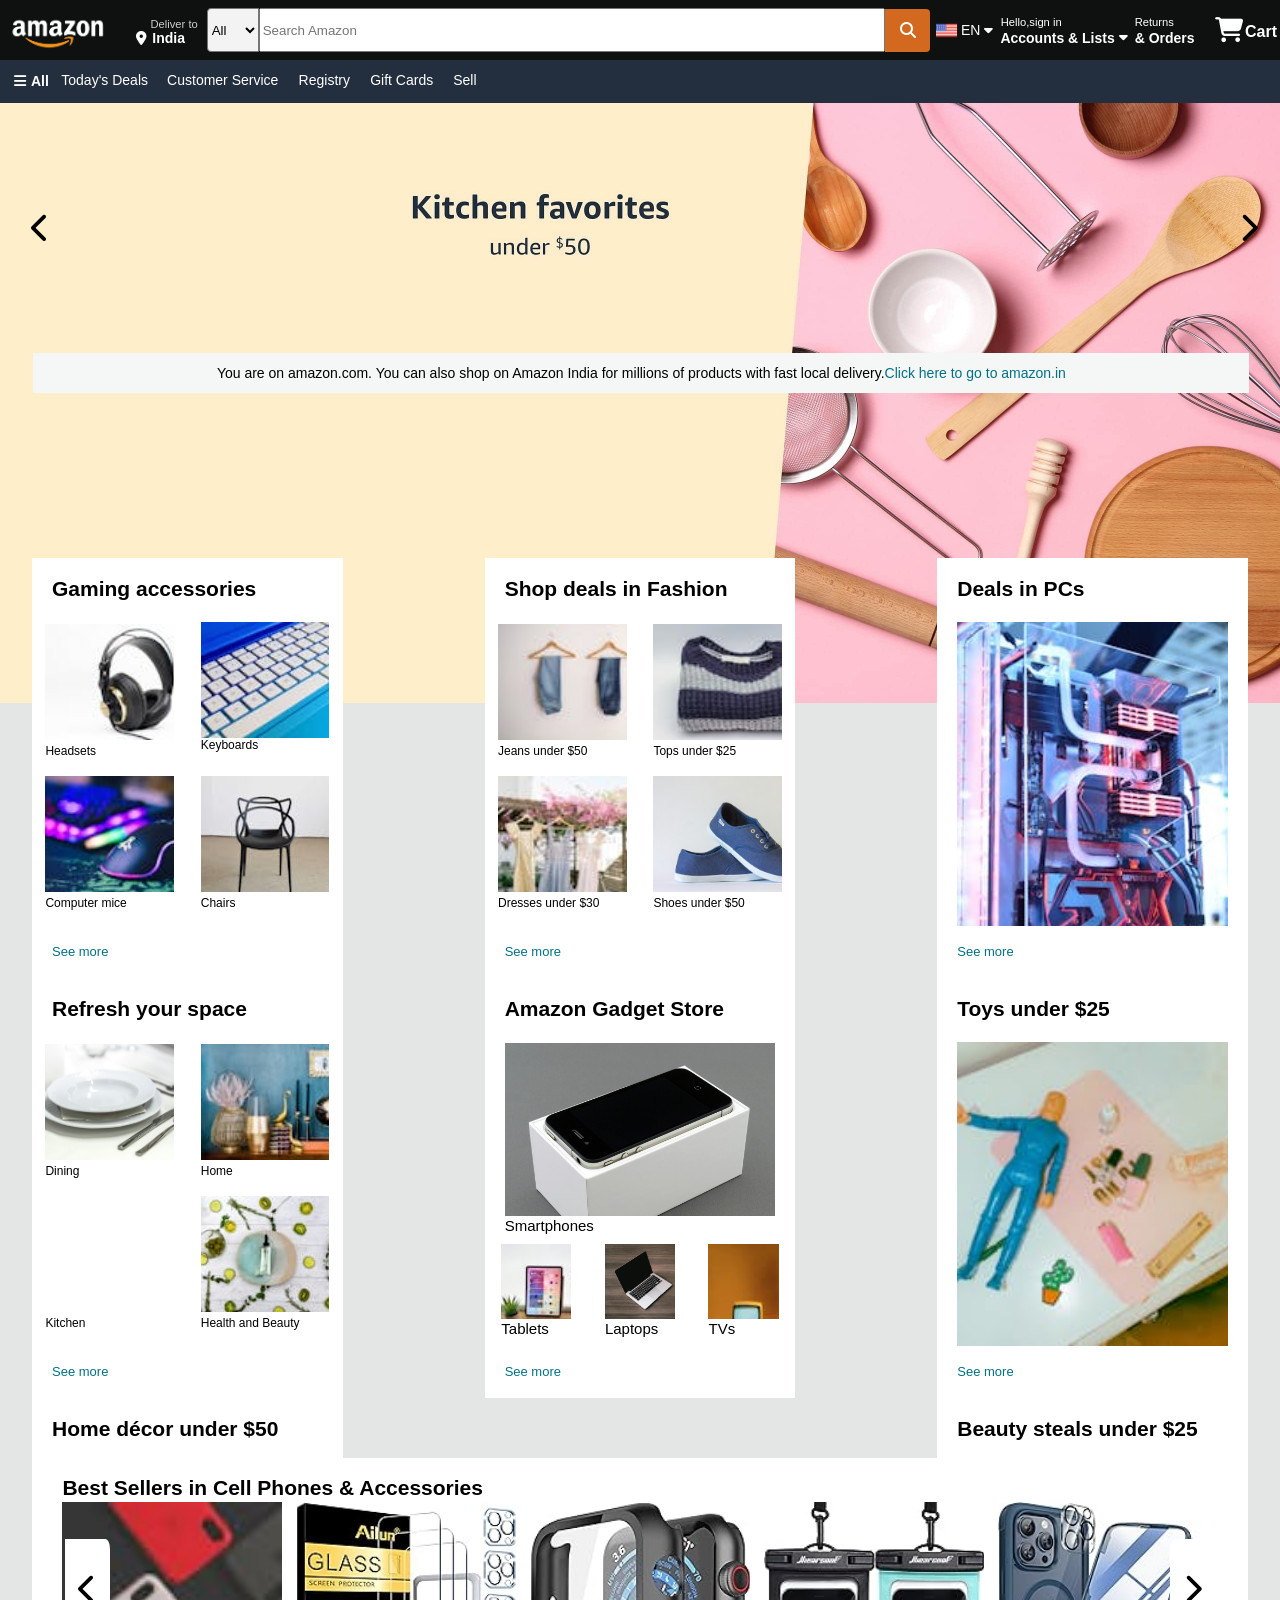
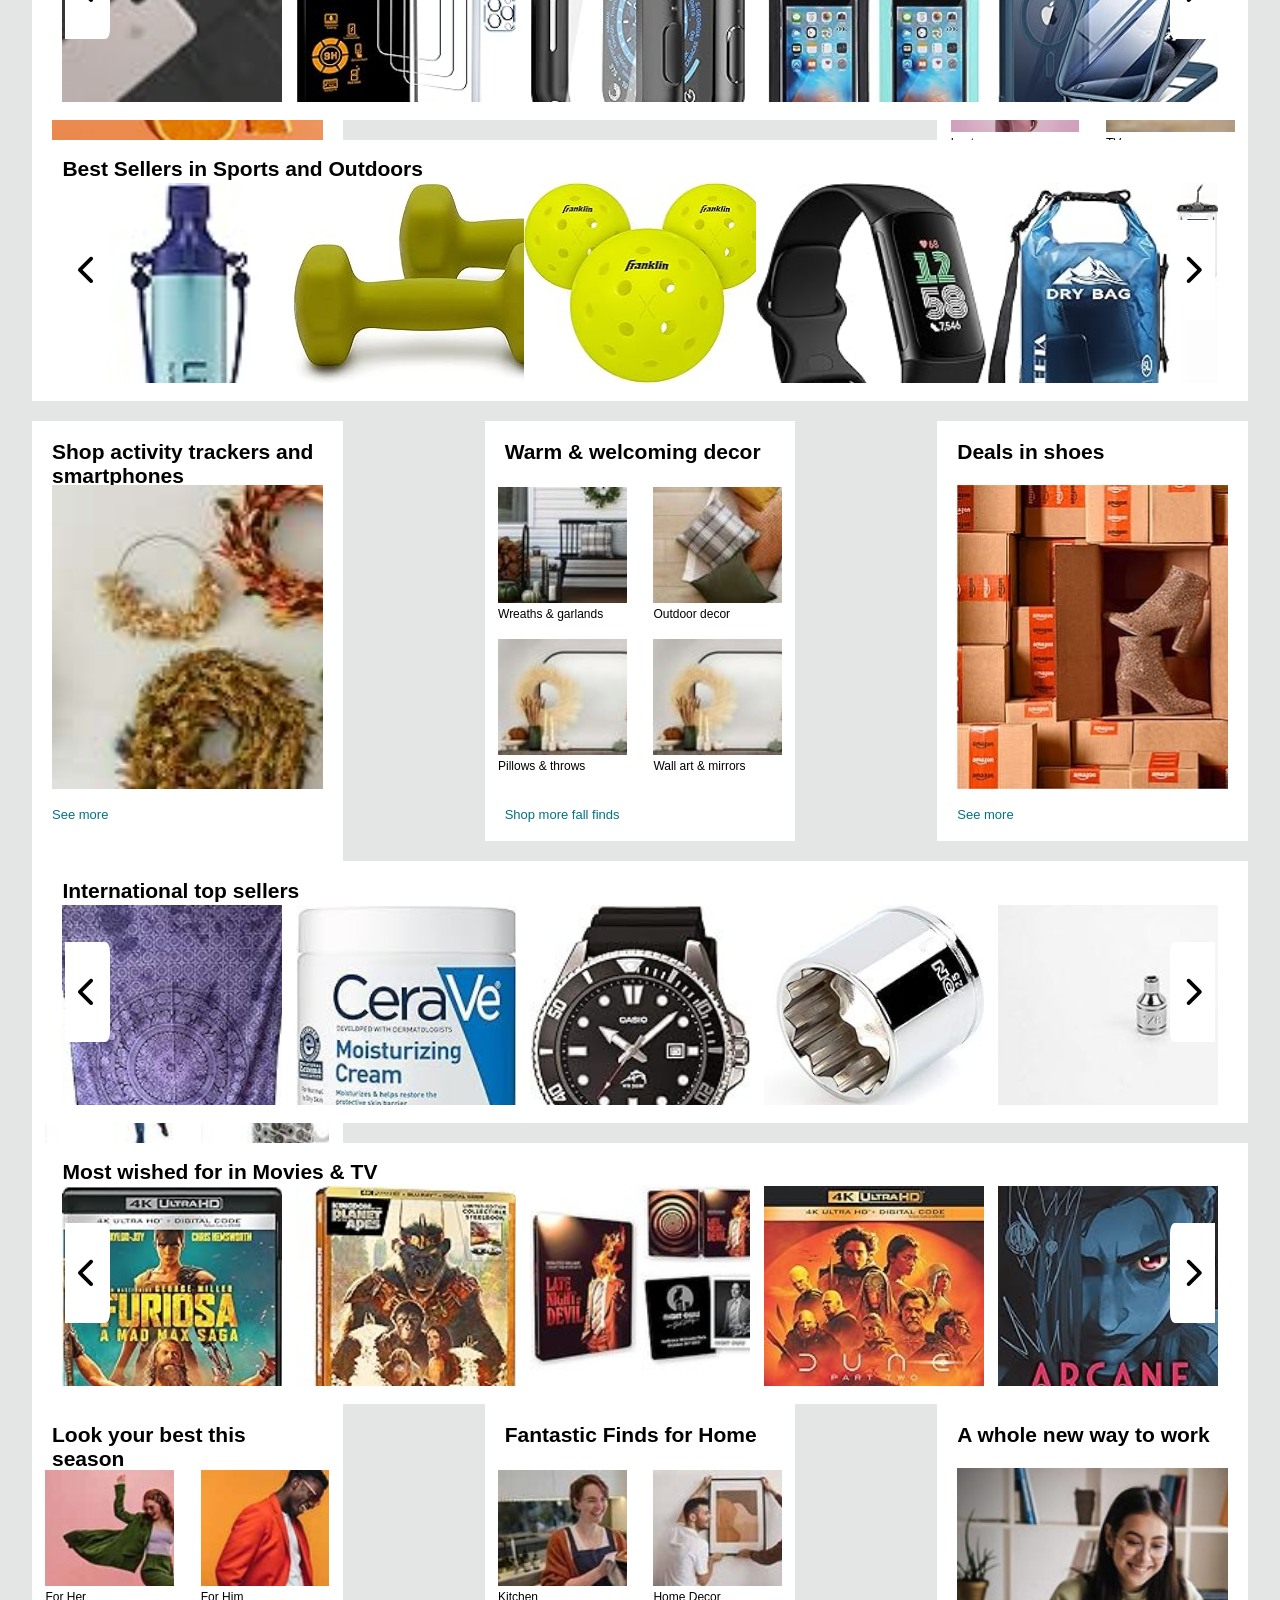
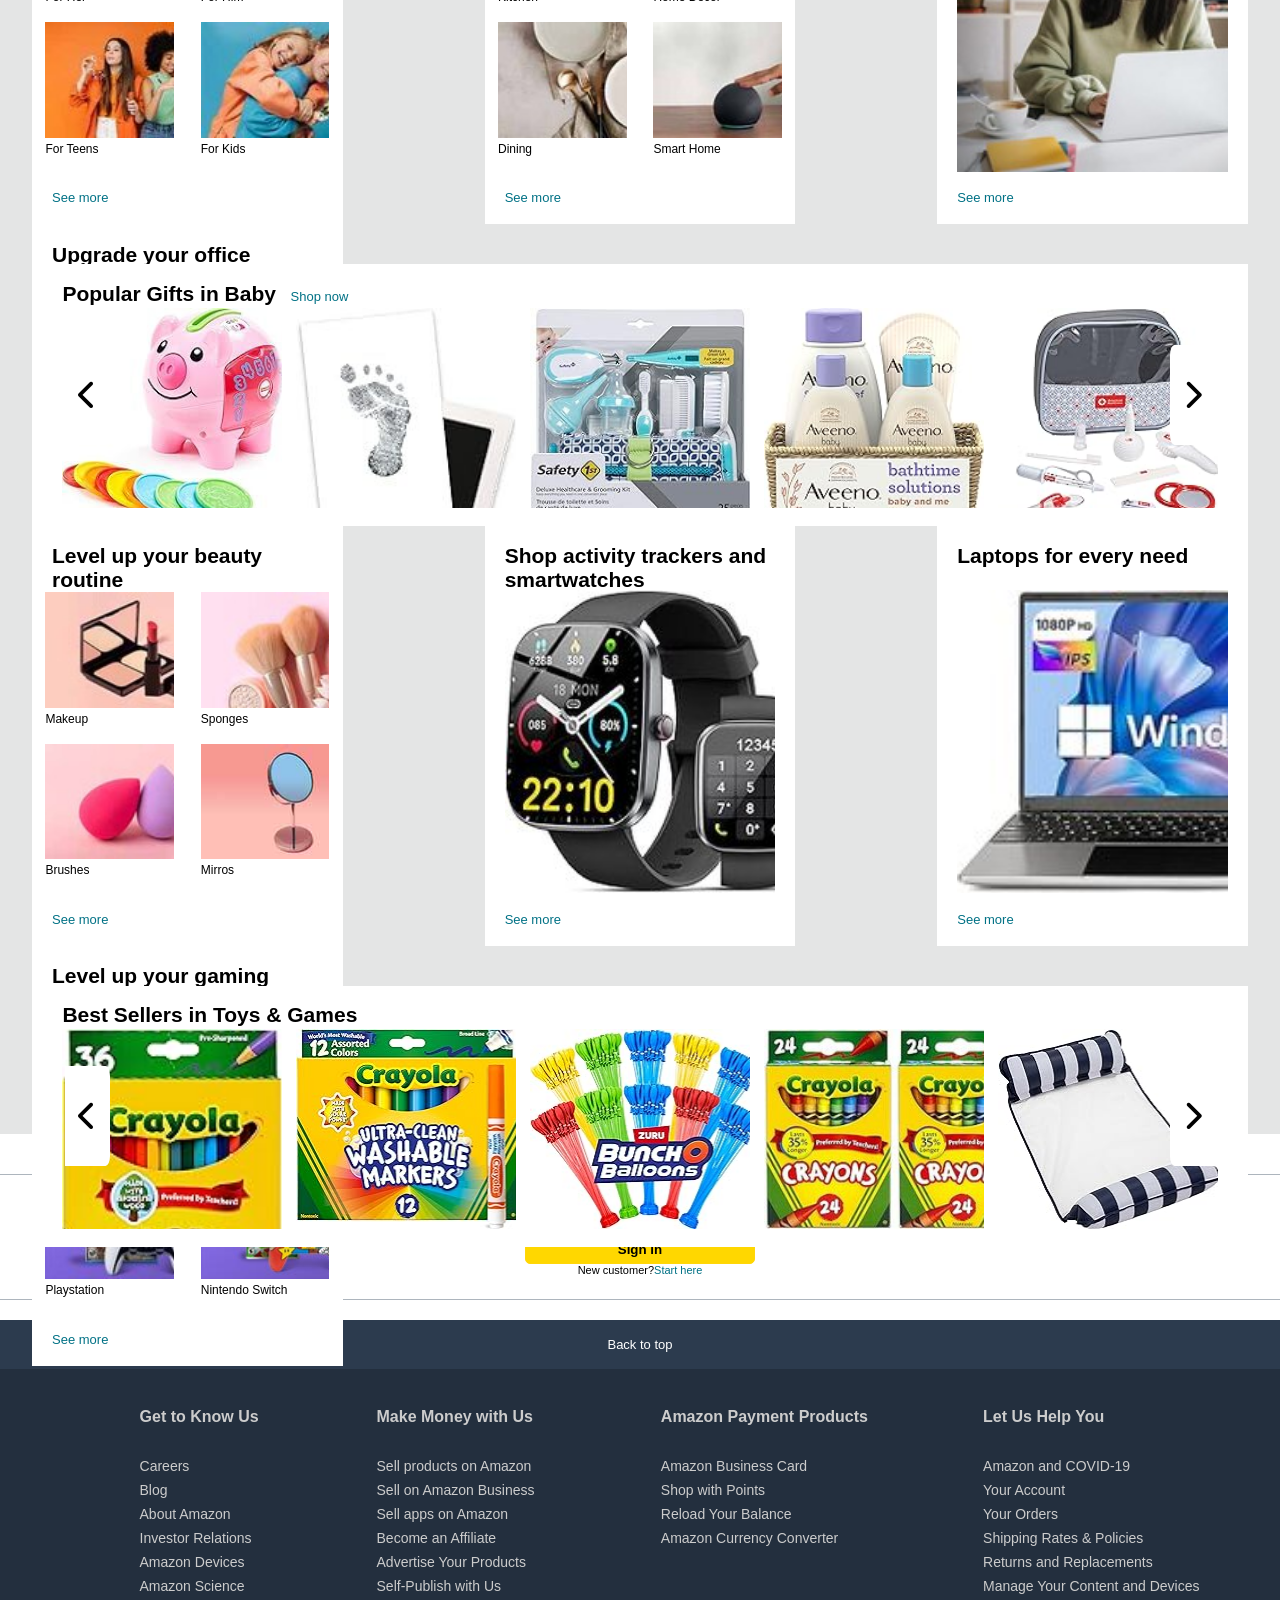
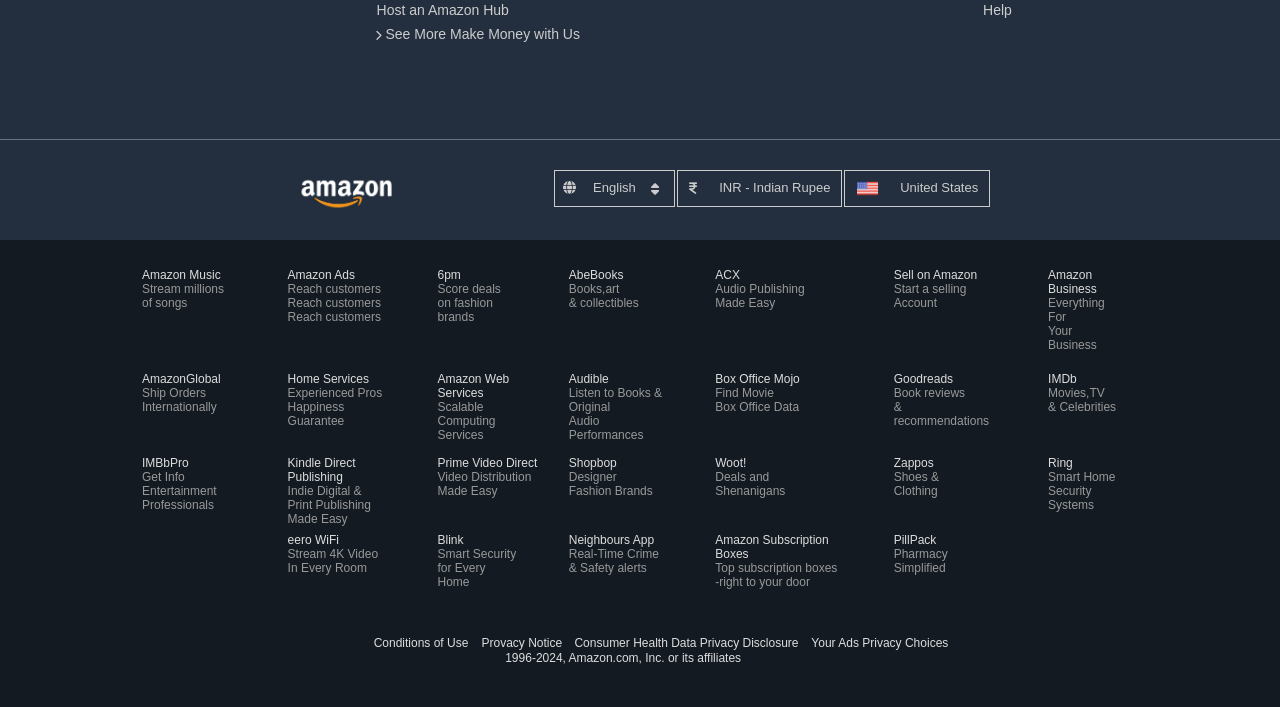
==== commit fd3b9c38: "Update index.html" ====
--- a/index.html
+++ b/index.html
@@ -7,7 +7,7 @@
     <link rel = 'stylesheet' href = 'style.css'>
     <title>Amazon.com</title>
 </head>
-<body >
+<body>
 
     <div class = navbar>
         <div class = 'nav-logo border'>
@@ -101,7 +101,7 @@
                         <div class="card1-A-pic1"></div>
                         <p class = 'pic-size'>Headsets</p>
                     </div>
-                    <div class="card-pic-combo">
+                    <div class="card-pic-com bo">
                         <div class="card1-A-pic2"></div>
                         <p class = 'pic-size'>Keyboards</p>
                     </div>
@@ -200,7 +200,7 @@
             <div class="card-instance">
                 <div class="box-heading">Beauty steals under $25</div>
                 <div class="card-pictures-combo">
-                    <div class="card-pic-combo">
+                    <div class="card-pic-combo ">
                         <div class="card1-H-pic1"></div>
                         <p class = 'pic-size'>Smartphones</p>
                     </div>
@@ -301,7 +301,7 @@
                     </div>
                     <div class="card-pic-combo">
                         <div class="card2-D-pic4"></div>
-                        <p class = 'pic-size'>Mugs</p>
+                        <p class = 'pic-size '>Mugs</p>
                     </div>
                 </div>
                 <a class = 'shop-now'>See more</a>
@@ -407,7 +407,7 @@
                 </div>
                 <div class="carousel-options">
                     <div class="c5-prod1"></div>
-                    <div class="c5-prod2"></div>
+                    <div class=" c5-prod2"></div>
                     <div class="c5-prod3"></div>
                     <div class="c5-prod4"></div>
                     <div class="c5-prod5"></div>
@@ -509,7 +509,7 @@
                 <ul class="nav-guide-list">  
                     <p id = 'nav-guide'>Careers</p>
                     <p id = 'nav-guide'>Blog</p>
-                    <p id = 'nav-guide'>About Amazon</p>
+ <p id = 'nav-guide'>About Amazon</p>
                     <p id = 'nav-guide'>Investor Relations</p>
                     <p id = 'nav-guide'>Amazon Devices</p>
                     <p id = 'nav-guide'>Amazon Science</p>
@@ -583,7 +583,7 @@
                         <a><td class="navFooterDescItem" style="width: 115.3px; height: 80.95;">
                             
                                 <p id = navDescItem-title>Amazon Music</p>
-                                <p id = navDescItem-text>Stream millions<br>of songs</p>
+                                <p id = navDescItem-text>Stream millions<br>of songs</p >
                             
                         </a></td> 
                         <td style="width: 30px; height:54.58px"></td>                    
@@ -743,7 +743,7 @@
                             <p id = navDescItem-text>Stream 4K Video<br>In Every Room</p>
                         
                         </a></td>
-                        <td style="width:30px; height: 54.68px;"></td>
+                        <td style="width:30px; height: 54.68px ;"></td>
                         <a><td class="navFooterDescItem" style="width:102.52px; height: 54.68px;">
 
                             <p id = navDescItem-title>Blink</p>
@@ -785,9 +785,9 @@
                 <a style="width:237.94px; height: 15px;">Consumer Health Data Privacy Disclosure</a>
                 <a style="width:148.77px; height: 15px;">Your Ads Privacy Choices</a>
             </ul>
-            <p style="width:269.64px; height: 18px;">© 1996-2024, Amazon.com, Inc. or its affiliates</p>
+            <p style="width:269.64px; height: 18px;"> 1996-2024, Amazon.com, Inc. or its affiliates</p>
         </div>
     </div>
 
 </body>
-</html>+</html>
--- a/style.css
+++ b/style.css
@@ -877,11 +877,11 @@
 }
 /* nav-footer */
 .nav-footer{
-    width:1343px;
+    width:100%;
     height:984.41px;
 }
 .navFooterBackToTopText{
-    width:1343px;
+    width:100%;
     height:49px;
     background-color: #2c3b4e;
     color:#FFF;
@@ -892,7 +892,7 @@
 }
 .nav-guide-information{
     height:370px;
-    width:1343px;
+    width:100%;
     background-color: #232F3E;
     color :#FFF;
     display: flex;
@@ -926,7 +926,7 @@
     flex-direction: column;
 }
 .navFooterLinkLine{
-    width:1343px;
+    width:100%;
     height:100px;
     display: flex;
     background-color: #232F3E;
@@ -964,7 +964,7 @@
 }
 .nav-footer-desc-line{
     height:357.84px;
-    width:1343px;
+    width:100%;
     background-color: #131A22;
     display: flex;
     justify-content: center;
@@ -1002,7 +1002,7 @@
     align-items: center;
 }
 .nav-footer-copyright{
-    width:1343px;
+    width:100%;
     height:110px;
     background-color: #131A22;
     display: flex;
@@ -1020,4 +1020,4 @@
     display: flex;
     justify-content: center;
     align-items: center;
-}+}
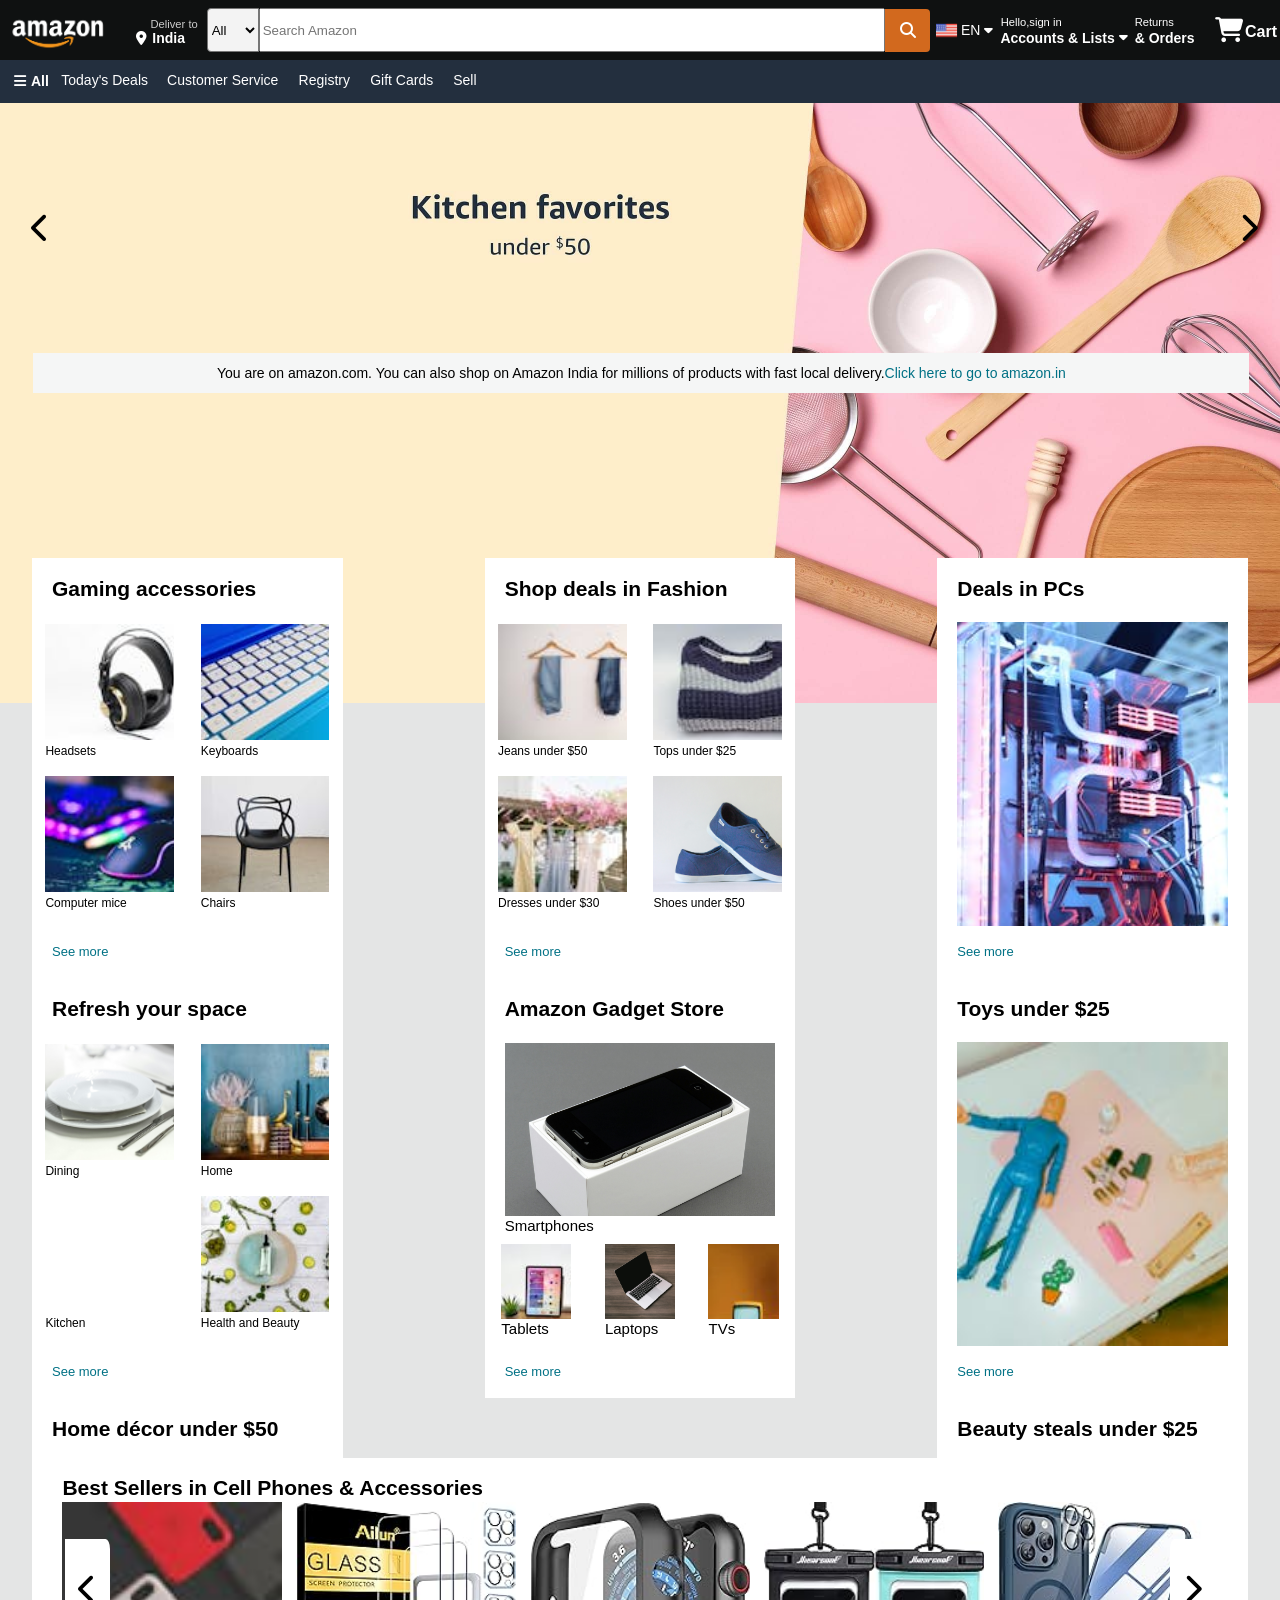
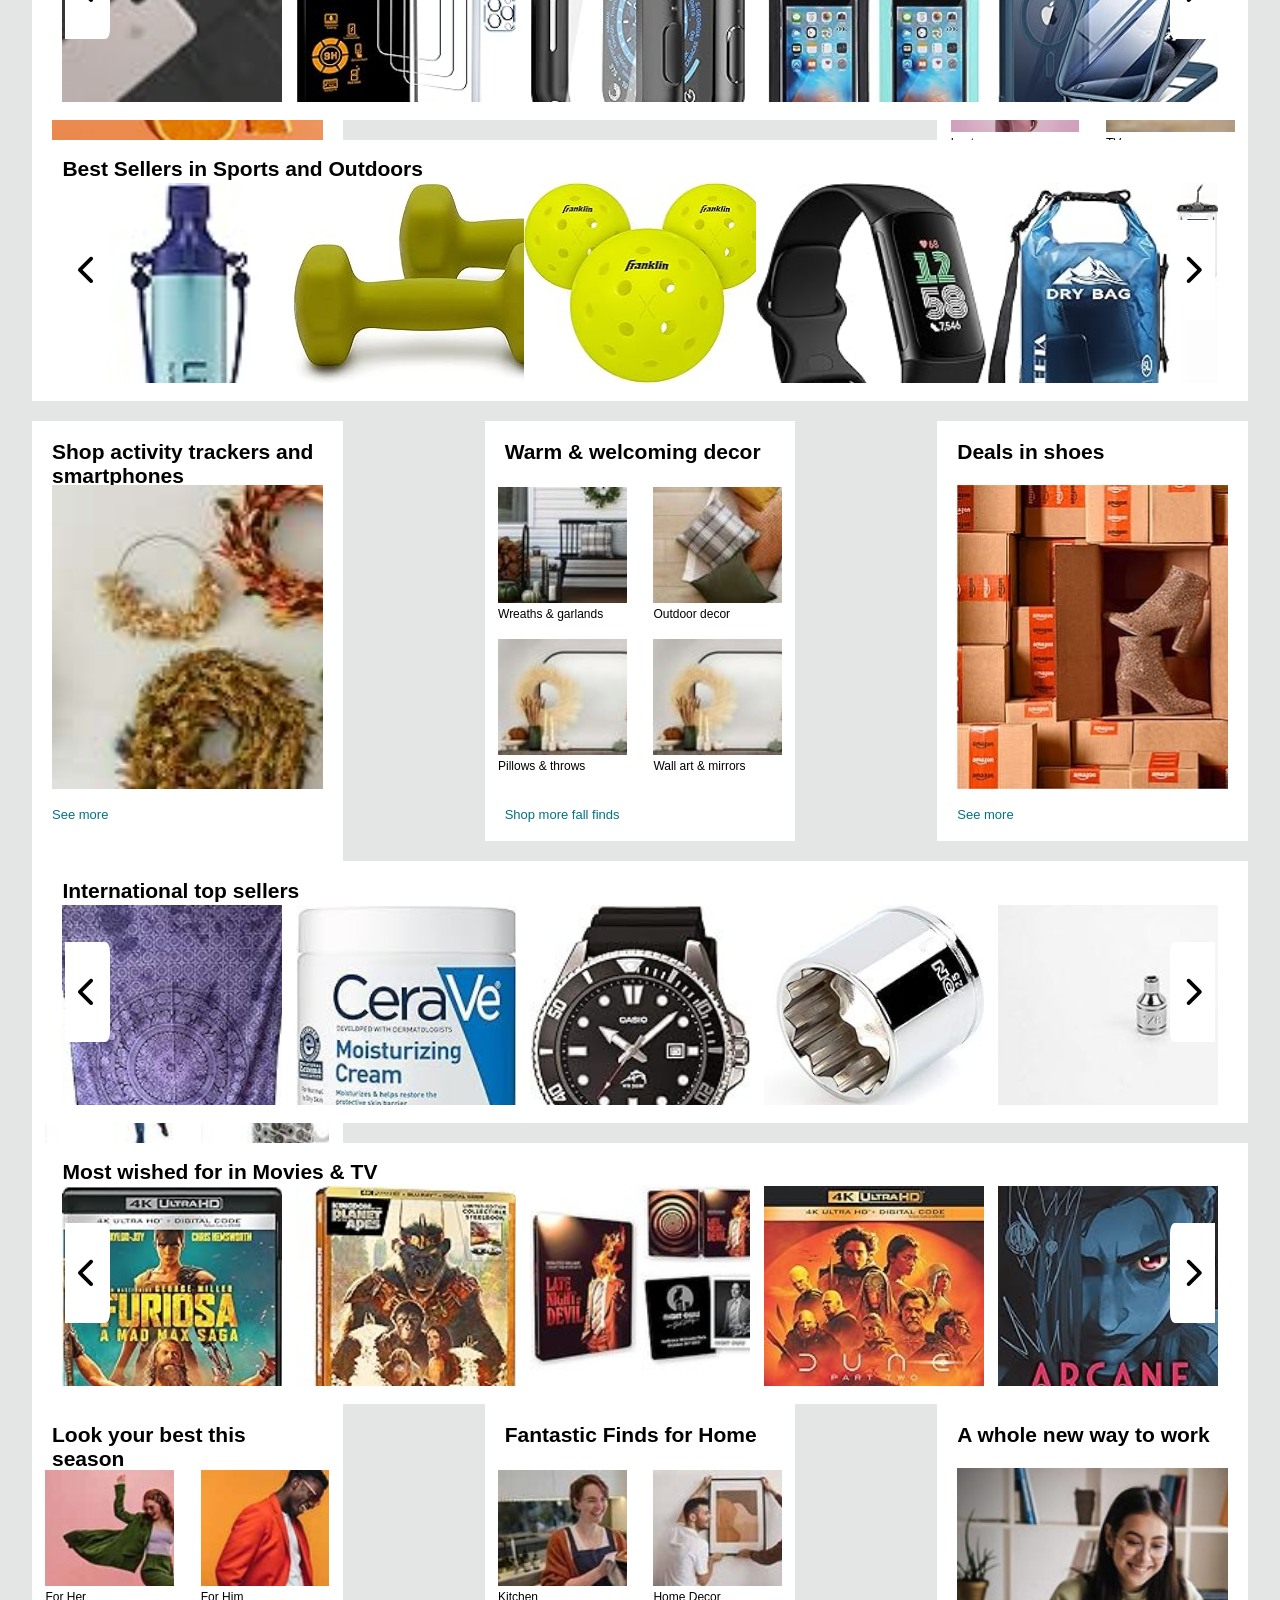
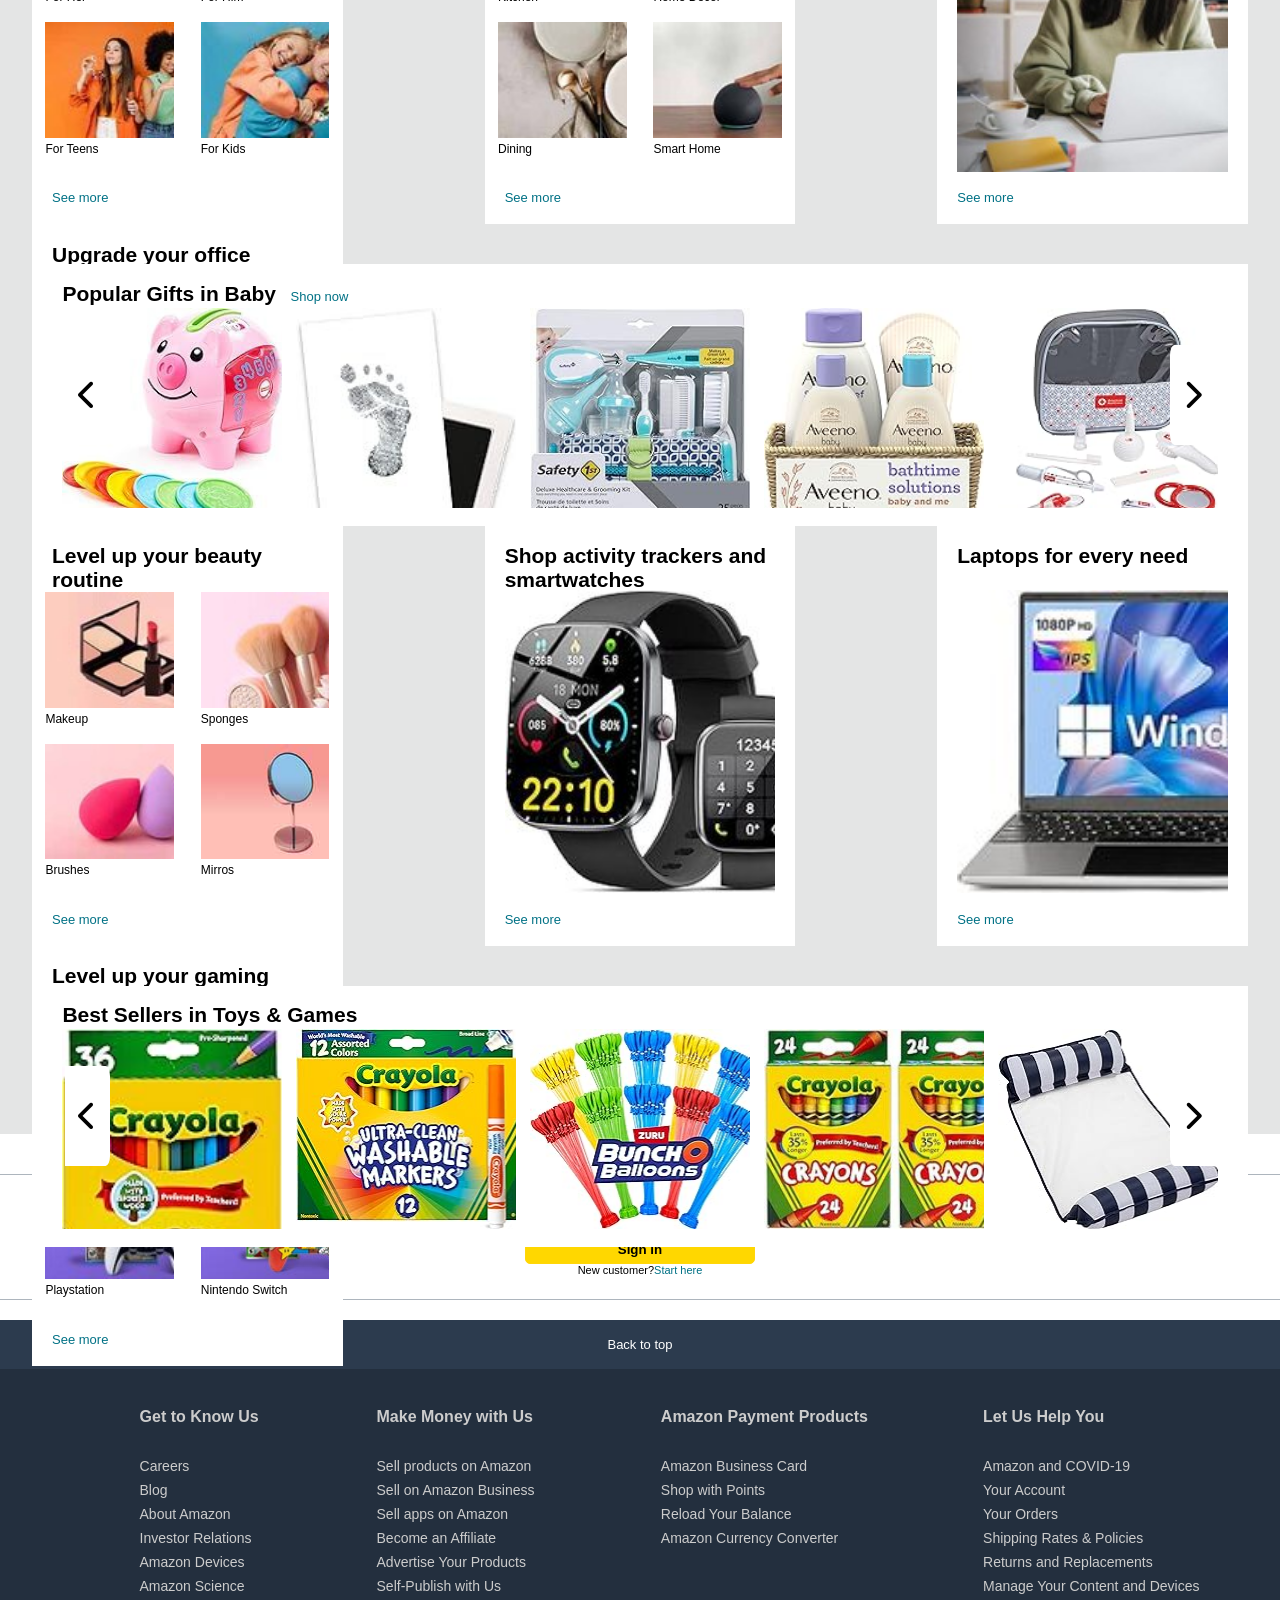
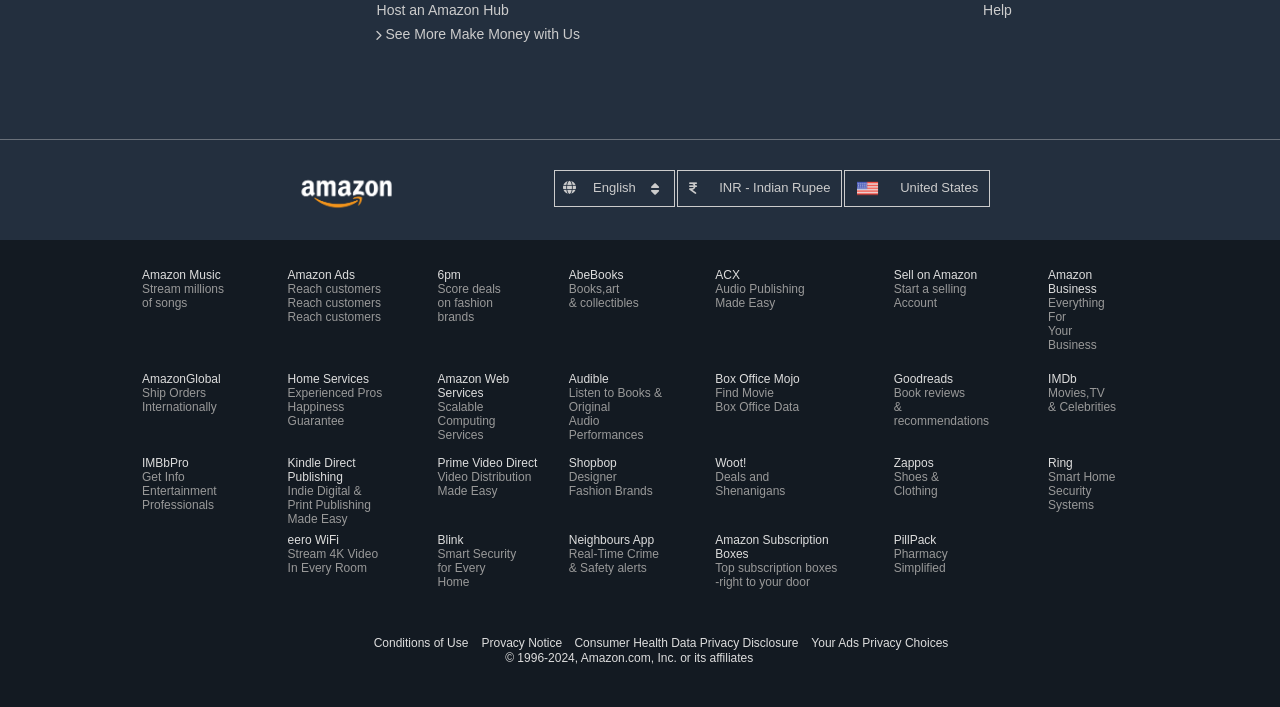
==== commit af36b8d4: "Add files via upload" ====
--- a/index.html
+++ b/index.html
@@ -7,7 +7,7 @@
     <link rel = 'stylesheet' href = 'style.css'>
     <title>Amazon.com</title>
 </head>
-<body>
+<body >
 
     <div class = navbar>
         <div class = 'nav-logo border'>
@@ -101,7 +101,7 @@
                         <div class="card1-A-pic1"></div>
                         <p class = 'pic-size'>Headsets</p>
                     </div>
-                    <div class="card-pic-com bo">
+                    <div class="card-pic-combo">
                         <div class="card1-A-pic2"></div>
                         <p class = 'pic-size'>Keyboards</p>
                     </div>
@@ -200,7 +200,7 @@
             <div class="card-instance">
                 <div class="box-heading">Beauty steals under $25</div>
                 <div class="card-pictures-combo">
-                    <div class="card-pic-combo ">
+                    <div class="card-pic-combo">
                         <div class="card1-H-pic1"></div>
                         <p class = 'pic-size'>Smartphones</p>
                     </div>
@@ -301,7 +301,7 @@
                     </div>
                     <div class="card-pic-combo">
                         <div class="card2-D-pic4"></div>
-                        <p class = 'pic-size '>Mugs</p>
+                        <p class = 'pic-size'>Mugs</p>
                     </div>
                 </div>
                 <a class = 'shop-now'>See more</a>
@@ -407,7 +407,7 @@
                 </div>
                 <div class="carousel-options">
                     <div class="c5-prod1"></div>
-                    <div class=" c5-prod2"></div>
+                    <div class="c5-prod2"></div>
                     <div class="c5-prod3"></div>
                     <div class="c5-prod4"></div>
                     <div class="c5-prod5"></div>
@@ -509,7 +509,7 @@
                 <ul class="nav-guide-list">  
                     <p id = 'nav-guide'>Careers</p>
                     <p id = 'nav-guide'>Blog</p>
- <p id = 'nav-guide'>About Amazon</p>
+                    <p id = 'nav-guide'>About Amazon</p>
                     <p id = 'nav-guide'>Investor Relations</p>
                     <p id = 'nav-guide'>Amazon Devices</p>
                     <p id = 'nav-guide'>Amazon Science</p>
@@ -583,7 +583,7 @@
                         <a><td class="navFooterDescItem" style="width: 115.3px; height: 80.95;">
                             
                                 <p id = navDescItem-title>Amazon Music</p>
-                                <p id = navDescItem-text>Stream millions<br>of songs</p >
+                                <p id = navDescItem-text>Stream millions<br>of songs</p>
                             
                         </a></td> 
                         <td style="width: 30px; height:54.58px"></td>                    
@@ -743,7 +743,7 @@
                             <p id = navDescItem-text>Stream 4K Video<br>In Every Room</p>
                         
                         </a></td>
-                        <td style="width:30px; height: 54.68px ;"></td>
+                        <td style="width:30px; height: 54.68px;"></td>
                         <a><td class="navFooterDescItem" style="width:102.52px; height: 54.68px;">
 
                             <p id = navDescItem-title>Blink</p>
@@ -785,9 +785,8 @@
                 <a style="width:237.94px; height: 15px;">Consumer Health Data Privacy Disclosure</a>
                 <a style="width:148.77px; height: 15px;">Your Ads Privacy Choices</a>
             </ul>
-            <p style="width:269.64px; height: 18px;"> 1996-2024, Amazon.com, Inc. or its affiliates</p>
+            <p style="width:269.64px; height: 18px;">© 1996-2024, Amazon.com, Inc. or its affiliates</p>
         </div>
     </div>
-
 </body>
-</html>
+</html>
--- a/style.css
+++ b/style.css
@@ -84,7 +84,7 @@
     height:38px;
     width:618.5px;
 }
-select{
+ select{
     width:52px;
     background-color: #f3f3f3;
     height:44px;
@@ -903,121 +903,182 @@
 }
 .navFooterColSpacerInner{
     width:100px;
-    height:291.56px;
-}
-.navFooterColHead{
-    font-size: 16px;
-    font-weight: bold;
-    height:50px;
-    width:fit-content;
-}
-#nav-guide{
-    font-size: 14px;
-    height:24px;
-    width:max-content;
-    font-weight: lighter;
-}
-.nav-guide-list{
-    padding: 0px;
-    height:150.78;
-    width:116.06px;
-    display: flex;
-    justify-content: space-between;
-    flex-direction: column;
-}
-.navFooterLinkLine{
-    width:100%;
-    height:100px;
-    display: flex;
-    background-color: #232F3E;
-    flex-direction: column;
-    justify-content: center;
-    align-items: center;
-    border-top :1px solid #cccccc6c;
-}
-.navFooterLinkLine-main{
-    width:1000px;
-    height:68px;
-    display: flex;
-    justify-content: center;
-    align-items: center;
-    flex-direction: row;
-    justify-content: space-evenly;
-}
-.navFooterLinkLine-combo{
-    width:437.66px;
-    height:39px;
-    font-size: 13px;
-    color: #CCC;
-    display: flex;
-    flex-direction: row;
-    justify-content: space-around;
-}
-#icp-touch-link-language,#icp-touch-link-cop,#icp-touch-link-country{
-    height:35px;
-    display: flex;
-    align-items: center;
-    justify-content: center;
-    flex-direction: row;
-    border:1px solid #CCC;
-    justify-content: space-around;
-}
-.nav-footer-desc-line{
-    height:357.84px;
-    width:100%;
-    background-color: #131A22;
-    display: flex;
-    justify-content: center;
-    align-items: center;
-}
-.navFooterMoreOnAmazon{
-    width:1000px;
-    height:317.84px;
-    font-size: 12px;
-    display: flex;
-    justify-content: center;
-    align-items: center;
-}
-.navFooterDescItem{
-    padding: 0px;
-    display: flex;
-    flex-direction: column;
-    justify-content: center;
-    font-size: 12px;
-}
-#navDescItem-title{
-    color: #DDD;
-    width: fit-content;
-    height: fit-content;
-}
-#navDescItem-text{
-    color:#999;
-}
-table{
-    display: flex;
-    flex-direction: column;
-    width:1000px;
-    height:317.84px;
-    justify-content: center;
-    align-items: center;
-}
-.nav-footer-copyright{
-    width:100%;
-    height:110px;
-    background-color: #131A22;
-    display: flex;
-    justify-content: center;
-    align-items: center;
-    flex-direction: column;
-    color:#DDD;
-    font-size: 12px;
-}
-.nav-footer-copyright ul{
-    display: flex;
-    flex-direction: row;
-}
-.nav-footer-copyright a{
-    display: flex;
-    justify-content: center;
-    align-items: center;
-}
+    height:291.56px;}
+    .navFooterColHead{
+        font-size: 16px;
+        font-weight: bold;
+        height:50px;
+        width:fit-content;
+    }
+    #nav-guide{
+        font-size: 14px;
+        height:24px;
+        width:max-content;
+        font-weight: lighter;
+    }
+    .nav-guide-list{
+        padding: 0px;
+        height:150.78;
+        width:116.06px;
+        display: flex;
+        justify-content: space-between;
+        flex-direction: column;
+    }
+    .navFooterLinkLine{
+        width:100%;
+        height:100px;
+        display: flex;
+        background-color: #232F3E;
+        flex-direction: column;
+        justify-content: center;
+        align-items: center;
+        border-top :1px solid #cccccc6c;
+    }
+    .navFooterLinkLine-main{
+        width:1000px;
+        height:68px;
+        display: flex;
+        justify-content: center;
+        align-items: center;
+        flex-direction: row;
+        justify-content: space-evenly;
+    }
+    .navFooterLinkLine-combo{
+        width:437.66px;
+        height:39px;
+        font-size: 13px;
+        color: #CCC;
+        display: flex;
+        flex-direction: row;
+        justify-content: space-around;
+    }
+    #icp-touch-link-language,#icp-touch-link-cop,#icp-touch-link-country{
+        height:35px;
+        display: flex;
+        align-items: center;
+        justify-content: center;
+        flex-direction: row;
+        border:1px solid #CCC;
+        justify-content: space-around;
+    }
+    .nav-footer-desc-line{
+        height:357.84px;
+        width:100%;
+        background-color: #131A22;
+        display: flex;
+        justify-content: center;
+        align-items: center;
+    }
+    .navFooterMoreOnAmazon{
+        width:1000px;
+        height:317.84px;
+        font-size: 12px;
+        display: flex;
+        justify-content: center;
+        align-items: center;
+    }
+    .navFooterDescItem{
+        padding: 0px;
+        display: flex;
+        flex-direction: column;
+        justify-content: center;
+        font-size: 12px;
+    }
+    #navDescItem-title{
+        color: #DDD;
+        width: fit-content;
+        height: fit-content;
+    }
+    #navDescItem-text{
+        color:#999;
+    }
+    table{
+        display: flex;
+        flex-direction: column;
+        width:1000px;
+        height:317.84px;
+        justify-content: center;
+        align-items: center;
+    }
+    .nav-footer-copyright{
+        width:100%;
+        height:110px;
+        background-color: #131A22;
+        display: flex;
+        justify-content: center;
+        align-items: center;
+        flex-direction: column;
+        color:#DDD;
+        font-size: 12px;
+    }
+    .nav-footer-copyright ul{
+        display: flex;
+        flex-direction: row;
+    }
+    .nav-footer-copyright a{
+        display: flex;
+        justify-content: center;
+        align-items: center;
+    }
+    
+    /* Responsive Design */
+    
+    @media only screen and (max-width: 768px) {
+        .gw-card-layout {
+            flex-direction: column;
+        }
+        .card-instance {
+            width: 100%;
+        }
+        .carousel-spacing {
+            height: 200px;
+        }
+        .carousel {
+            height: 180px;
+        }
+        .carousel-topic {
+            font-size: 18px;
+        }
+        .carousel-options {
+            height: 120px;
+        }
+        .c1-prod1, .c1-prod2, .c1-prod3, .c1-prod4, .c1-prod5 {
+            width: 100%;
+        }
+        .navFooterLinkLine-main {
+            flex-direction: column;
+        }
+        .navFooterLinkLine-combo {
+            flex-direction: column;
+        }
+    }
+    
+    @media only screen and (max-width: 480px) {
+        .gw-card-layout {
+            flex-direction: column;
+        }
+        .card-instance {
+            width: 100%;
+        }
+        .carousel-spacing {
+            height: 150px;
+        }
+        .carousel {
+            height: 130px;
+        }
+        .carousel-topic {
+            font-size: 16px;
+        }
+        .carousel-options {
+            height: 100px;
+        }
+        .c1-prod1, .c1-prod2, .c1-prod3, .c1-prod4, .c1-prod5 {
+            width: 100%;
+        }
+        .navFooterLinkLine-main {
+            flex-direction: column;
+        }
+        .navFooterLinkLine-combo {
+            flex-direction: column;
+        }
+    }
